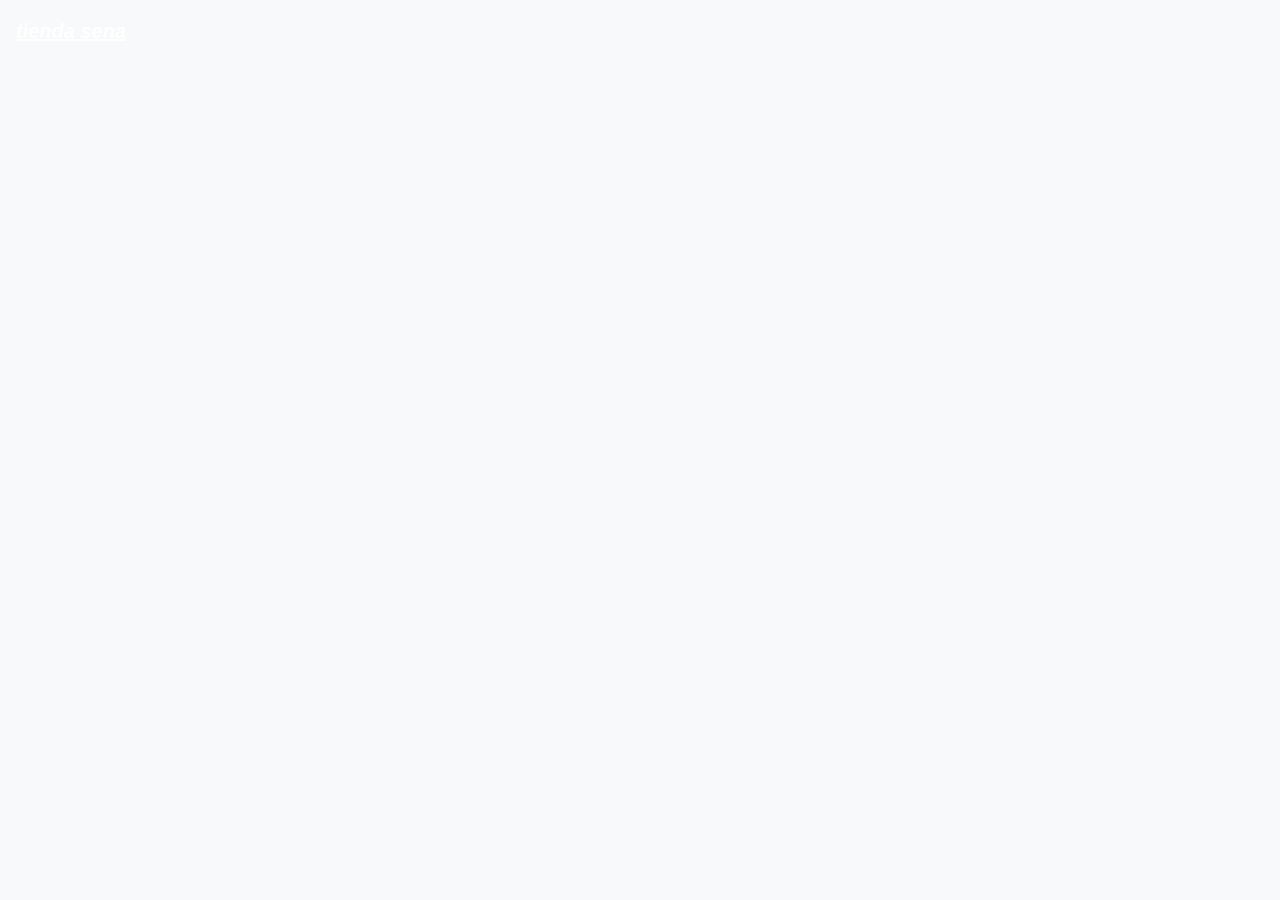
==== programa_2/dashboard.html @ e7a3fe31 "dashboard trabajo" ====
<!DOCTYPE html>
<html lang="es">
<head>
    <meta charset="UTF-8">
    <meta name="viewport" content="width=device-width, initial-scale=1.0">
    <title>iniciar sesión inventario adso</title>
    <!--css de boostrap 5.3.3 desde url predeterminada-->
    <link href="https://cdn.jsdelivr.net/npm/bootstrap@5.3.3/dist/css/bootstrap.min.css" rel="stylesheet">
    <link href="css/estilos.css" rel="stylesheet">

    <link href="https://cdn.jsdelivr.net/npm/bootstrap-icons@1.11.3/font/bootstrap-icons.min.css" rel="stylesheet">
    <link href="css/estilos.css" rel="stylesheet">
</head>
<body class="bg-body-tertiary">
    <!--menu lateral-->
    <!--offcanvas en pantallas menores al lg es un panel oculto que se deslizas -->
    <!--desde el lg se muestra normal. offcanvas-start lo hace salir por la izquieda .siderbar es muesttra la clase el id usa el boton que lo sabe-->
    <aside class="offcanvas-lg offcanvas-start sidebar"
    tabindex="-1"id="menulateral"arial-labelledby="titulomenu">
    <div class="offcanvas-header border-bottom border-secondary">
        <h5 class="offcanvas-title" id="titulomenu">
            <i class="bi bi-shop me-2">tienda sena</i>
        </h5>
        <button type="button" class="btn-close- btn-close-white"
        data-bs-dismiss="offcanvas"
        data-bs-targer="#menulateral"
        aria-label="cerrar menu"></button>
    </div>
    <div class="offcanvas-body d-flex-colum p-3">
        <a href="dashboard.html" class="d-nome d-lg-flex align-items-center md-3 text-white text-decoration-nome fs-5 fw-bold">
            <i class="bi bi-shop-  me-2 text-sena">tienda sena</i>
        </a>
    </div>
        
    </aside>
</body>
    
</body>
---- programa_2/css/estilos.css ----
/* hoja de estilos de sofware de inventarios*/



/*variablesd e marca es decir las generales*/
:root {/* es la raiz del documentolas las variables declaradas aqui sirben para toda la pagina*/

    --sena-verde:#0dff00e8;/* toda variabler inicia -- el texto esta en hexadecimal pero puede colocarlol en texto*/
    --sena-verde-oscuro:#034528;
    --sena-azul:#007bff ;
    --sidebar-ancho:250px 

} 
/*variables generales estilos que aplican todas la paginas*/ 
body {/*afecta todo el cuerpo de la pagina*/
    margin:0;/*quta la margen que el navegador coloca en el navegador  por defecto*/
    font-family: "segoe ui",roboto, arial,
    sans-serif;/*tipos de letra sino existe pasa ala siguiente*/


}
    /*textoverde sena*/
    .texto-sena{
    color:var(--sena-verde);

   }
   .btn-sena {
    --bs-btn-color:#fff;
    /*color del texto*/
    --bs-btn-bg:var(--sena-verde);
    /*color de fondo*/
    --bs-btn-border-color:var(--sena-verde);
    /*color de borde*/
    --bs-hover-color:#fff;
    /*texto del mouse arriba*/
    --bs-btn-hover-bg:var(--sena-verde-oscuro);
    /*fondo con el mouse encima*/
    --bs-btn---border-color:var(--sena-verde-oscuro);
    /*borde con el mouse encima*/
    --bs--btn--active-color:#fff;
    /*texto mientra hace clic*/
    --bs-btn-active-bg:var(--sena-verde-oscuro);
    /*fondo mientras hace clic*/
    --bs-btn-active-border-color:var(--sena-verde-oscuro);
    /*borde mientras hace clic*/
    
}
   /*la coma aplica la misma regla a varios  selectores:
   llols campos  con el foco*/
   .form-control:focus,
   /*las listas desplegadas con foco*/
   .form-select:focus,
   /*las casillas con foco */
   .form-check-input:focus{
    /*borde verde en lugar de azul de boootstrap*/
    border-color:var(--sena-verde);
    /*lado verde translucido al rededor del campo*/
    box-shadow: 0 0 0. 25rem rgba(57, 169, 0, .25);
    /*cierre de la linea*/
}
/*casilla  o interruptor marcado*/
.form-check-input:checked {
    /*relleno de verde*/
    background-color: var(--sena-verde);
    /*borde verde*/
    border-color: var(--sena-verde);
    /*cierra la regla*/
}
/*login y registro*/
/* fondo de pantalla*/
.login-fondo {
    /*alto minimo de toda la pantalla*/
    min-height: 100vh;
    /*flexboots*/
    display: flex;
    /*centrado vertical*/
    align-items: center;
    justify-content: center;
    /*relleno de celular*/
    padding: 1rem;
    /* padding no suma al alto*/
    box-sizing:  border-box;
    /*degradado azul*/
    background: linear-gradient(135deg, var(--sena-azul), var(--sena-verde));
    /*cierra la regla*/
}
/*targeta blanca*/
.login-card {
    /*ancho completo*/
    width: 100%;
    /*hasta 420px*/
    max-width: 420px;
    /*fondo blanco*/
    background-color: #ffff;
    /*esquinas redondeadas*/
    border-radius: 1rem;
    /*relleno interno*/
    padding: 2.5rem 2rem;
    /*el ancho uncluye el relleno*/
    box-sizing: border-box;
    /*sombra*/
    box-shadow: 0 1rem 3rem rgba(0,
    0, .25); 
    
    /*ciere de regla*/ 
}
/*dos clases pegadas(sin espacio) = 
elementos que tienen ambas clases
la usara el registro que tiene los 
campos*/
.login-car.ancha{
    /*tarjeta  mas ancha*/
    max-width: 680px;
    /*cierre de regla*/
}
/*encabezado de la tarjeta*/
.login-encabezado {
    /*centrado*/
    text-align:  center;
    /*espacio interior*/
    margin-bottom: 1.5rem;
    /*cierre de regla*/
}
/*titulo dentro del encabezado*/
.login-encabezado h1{
    /*azulk sena*/
    color: var(--sena-azul);
    /*margen pequño*/
    margin: .25rem 0;
/*cierre de regla*/

}
/*textos pqeuños abajo*/
.login-pie {
    text-align: center;
    /*centrados*/
    font-size: .875rem;
    /*gris*/
    color: #000000;;
    /*margen superior*/
    margin: 1.25rem 0 0;
    /*cierre de regla*/
}
/*panel menu lateral*/
/*clase <aside> del menu lateral*/
.sidedar {
    /*fondo azul sena !important
    porque las pantallas grandes bootsatrap pobe offcanvas.lg-con fondo transparente
    usando important y solomm podemos priorisarlo */
    background-color: var(--sena-azul) 
    !important;
    /*texto blanco dentro del menu*/
    color: #e80808;
    /*cierre de regla*/
}
/*enlases del menu lateral*/
.sidedar .nav-link {
    /*blanco al 75% los enlaces no activos se ven un poco apagados*/
    color: rgba(250, 2, 2, 0.75);
        /*esqunas redondeadas*/
        border-radius: .5rem;
        /*seoaracion entre enlaces*/
        margin-bottom: .25rem;
        /*cierre de regla*/

}
/*enlace con el mouse encima*/
.sidedar .nav-link:hover {
    /*texto blaco */
    color: #fff;
    /* texto blanco al 10% un resalte sutil*/
    background-color: rgba(255, 255, 255, 0.1);
    /*cierre de regla*/
}
/*enlace de la pagina actual (tiene las dos clases: nav-link y active*/
.sidedar .nav-link.active {
    /*texto blanco*/
    color: #cbb6b6;
    /*fondo verde sena el usuario save en que modulo esta*/
    background-color:  var(--sena-verde);
    /*cierre de regla*/
}

/*las reglas siguientes solo a aplican en pantallas de 992px o mas de breakpoint de bootsatrap*/
@media (min-width:992px){
    /*menu lateral de el computador*/
    .sidedar{
        /* queda fijo mouse mueve al desplazar la pagina*/
        position: fixed;
        /*pegado arriba*/
        top:0;
        /* y abajo ocupa todo el alto*/
        bottom:0;
        /*pegado ala izquierda*/
        left:0;
        /*anchotomado de la variable (250px)*/
        width:var(--sidebar-ancho);

    }
    /*cuerpo del menu computador*/
    .sidedar .offcanvas-body {
        /*ocupa todo el alto del boton cierra secion queda al fondo*/
        height: 100%;
        /*el menu muy largo aparece la varra de deslizamiento
        overflow-y:auto*/
    }
    /* contenedor de la barra superior + contenido*/
    .contenido {
        /*se corre ala derecha el ancho del menu para q no quede debajo de el */
        margin-left: var(--sidebar-ancho);
    }
    /*cierre de la funcion @media*/
}
/* trajetas de lo indicadores*/
/*tarjetas de los numeros del dashboard
(kpi indicador clave)*/
.tarjetas-kpi {
    /*sin borde general*/
    border: 0;
    /*excepto un franja verde de la izquierda*/
    border-left: 4px solid var(var(--sena-verde));
    /* anima el movimiento y la sombra en 0.2 segundos*/
    transition: transform .2s, box-shadow .2s;
}
/*trajeta con el mouse encima*/
.tarjetas-kpi:hover {
    /*sube 4px efecto de levantarse*/
    transition:  traslatey(-4px);
    /*sombra mas marcada (!important) para vganatle al shadow-sm*/
    box-shadow:  0 .5rem rgba(0, 0, 0, .12) !important;
}
/*cuadro de color que contiene el icono de la tarajeta*/
.icono-kpi {
    width: 52px;
    height: 52px;
    /*flexbox para centrar el icono*/
    display: flex;
    align-items:  center;
    justify-content:center;
    border-radius: .75rem;
    font-size: 1.5rem;
}
/*modulos de gestion*/
/*circullo de la inicia les del usuario*/
.avatar {
    width: 38px;
    height: 38px;
    border-radius: 50%;
    /*flebox en linea  para centrar las lineas*/
    display: inline-flex;
    justify-content: center;
    /*letras seminegras*/
    font-weight: 600;
    font-size: 85rem;
    /*evita que el circulo aplaste se aplaste falta de espacio*/
    flex-shrink: 0;
}
/*personalizamos la paginacion de bootsatrap con su variables*/
/*color del lol s nuneros*/
.pagination {
    --bs-pagination-color: var(--sena-azul);
    /*fondo de pagina activa*/
    --bs-pagination-active-bg: var(--sena-verde);
    /*borde de pagina activa*/
    --bs-pagination-active-border-color: var(--sena-verde);
}
/** tarjeta punteada  que evita crear una categoria nueva*/
.tarjeta-agregar {
    border: 2px dashed #0080ff;
    color: #6c757d;
    min-height: 200px;
    /*anima los campos  de color*/
    transition: border-color .2s,color .2s;
}
/* al pasar el mouse*/
.tarjeta-agregar:hover {
    border-color: var(--sena-verde);
    color: var(--sena-verde);
}
/*cuadro donde ira la foto de color*/
.minialtura {
    width: 48px;
    height: 48px;
    display: flex;
    align-items: center;
    border-radius: .5rem;
    background-color: #eef2f5;
    color: var(--sena-azul);
    font-size: 1.4rem;
    flex-shrink: 0;
}
/*lista de categorias del a clase */
.list-group{
    /*fondo item activo*/
    --bs-list-group-active-bg: var(var(--sena-verde));
    --bs-list-group-active-border-color: var(var(var(--sena-verde)))
}
---- programa_2/css/estilos.css ----
/* hoja de estilos de sofware de inventarios*/



/*variablesd e marca es decir las generales*/
:root {/* es la raiz del documentolas las variables declaradas aqui sirben para toda la pagina*/

    --sena-verde:#0dff00e8;/* toda variabler inicia -- el texto esta en hexadecimal pero puede colocarlol en texto*/
    --sena-verde-oscuro:#034528;
    --sena-azul:#007bff ;
    --sidebar-ancho:250px 

} 
/*variables generales estilos que aplican todas la paginas*/ 
body {/*afecta todo el cuerpo de la pagina*/
    margin:0;/*quta la margen que el navegador coloca en el navegador  por defecto*/
    font-family: "segoe ui",roboto, arial,
    sans-serif;/*tipos de letra sino existe pasa ala siguiente*/


}
    /*textoverde sena*/
    .texto-sena{
    color:var(--sena-verde);

   }
   .btn-sena {
    --bs-btn-color:#fff;
    /*color del texto*/
    --bs-btn-bg:var(--sena-verde);
    /*color de fondo*/
    --bs-btn-border-color:var(--sena-verde);
    /*color de borde*/
    --bs-hover-color:#fff;
    /*texto del mouse arriba*/
    --bs-btn-hover-bg:var(--sena-verde-oscuro);
    /*fondo con el mouse encima*/
    --bs-btn---border-color:var(--sena-verde-oscuro);
    /*borde con el mouse encima*/
    --bs--btn--active-color:#fff;
    /*texto mientra hace clic*/
    --bs-btn-active-bg:var(--sena-verde-oscuro);
    /*fondo mientras hace clic*/
    --bs-btn-active-border-color:var(--sena-verde-oscuro);
    /*borde mientras hace clic*/
    
}
   /*la coma aplica la misma regla a varios  selectores:
   llols campos  con el foco*/
   .form-control:focus,
   /*las listas desplegadas con foco*/
   .form-select:focus,
   /*las casillas con foco */
   .form-check-input:focus{
    /*borde verde en lugar de azul de boootstrap*/
    border-color:var(--sena-verde);
    /*lado verde translucido al rededor del campo*/
    box-shadow: 0 0 0. 25rem rgba(57, 169, 0, .25);
    /*cierre de la linea*/
}
/*casilla  o interruptor marcado*/
.form-check-input:checked {
    /*relleno de verde*/
    background-color: var(--sena-verde);
    /*borde verde*/
    border-color: var(--sena-verde);
    /*cierra la regla*/
}
/*login y registro*/
/* fondo de pantalla*/
.login-fondo {
    /*alto minimo de toda la pantalla*/
    min-height: 100vh;
    /*flexboots*/
    display: flex;
    /*centrado vertical*/
    align-items: center;
    justify-content: center;
    /*relleno de celular*/
    padding: 1rem;
    /* padding no suma al alto*/
    box-sizing:  border-box;
    /*degradado azul*/
    background: linear-gradient(135deg, var(--sena-azul), var(--sena-verde));
    /*cierra la regla*/
}
/*targeta blanca*/
.login-card {
    /*ancho completo*/
    width: 100%;
    /*hasta 420px*/
    max-width: 420px;
    /*fondo blanco*/
    background-color: #ffff;
    /*esquinas redondeadas*/
    border-radius: 1rem;
    /*relleno interno*/
    padding: 2.5rem 2rem;
    /*el ancho uncluye el relleno*/
    box-sizing: border-box;
    /*sombra*/
    box-shadow: 0 1rem 3rem rgba(0,
    0, .25); 
    
    /*ciere de regla*/ 
}
/*dos clases pegadas(sin espacio) = 
elementos que tienen ambas clases
la usara el registro que tiene los 
campos*/
.login-car.ancha{
    /*tarjeta  mas ancha*/
    max-width: 680px;
    /*cierre de regla*/
}
/*encabezado de la tarjeta*/
.login-encabezado {
    /*centrado*/
    text-align:  center;
    /*espacio interior*/
    margin-bottom: 1.5rem;
    /*cierre de regla*/
}
/*titulo dentro del encabezado*/
.login-encabezado h1{
    /*azulk sena*/
    color: var(--sena-azul);
    /*margen pequño*/
    margin: .25rem 0;
/*cierre de regla*/

}
/*textos pqeuños abajo*/
.login-pie {
    text-align: center;
    /*centrados*/
    font-size: .875rem;
    /*gris*/
    color: #000000;;
    /*margen superior*/
    margin: 1.25rem 0 0;
    /*cierre de regla*/
}
/*panel menu lateral*/
/*clase <aside> del menu lateral*/
.sidedar {
    /*fondo azul sena !important
    porque las pantallas grandes bootsatrap pobe offcanvas.lg-con fondo transparente
    usando important y solomm podemos priorisarlo */
    background-color: var(--sena-azul) 
    !important;
    /*texto blanco dentro del menu*/
    color: #e80808;
    /*cierre de regla*/
}
/*enlases del menu lateral*/
.sidedar .nav-link {
    /*blanco al 75% los enlaces no activos se ven un poco apagados*/
    color: rgba(250, 2, 2, 0.75);
        /*esqunas redondeadas*/
        border-radius: .5rem;
        /*seoaracion entre enlaces*/
        margin-bottom: .25rem;
        /*cierre de regla*/

}
/*enlace con el mouse encima*/
.sidedar .nav-link:hover {
    /*texto blaco */
    color: #fff;
    /* texto blanco al 10% un resalte sutil*/
    background-color: rgba(255, 255, 255, 0.1);
    /*cierre de regla*/
}
/*enlace de la pagina actual (tiene las dos clases: nav-link y active*/
.sidedar .nav-link.active {
    /*texto blanco*/
    color: #cbb6b6;
    /*fondo verde sena el usuario save en que modulo esta*/
    background-color:  var(--sena-verde);
    /*cierre de regla*/
}

/*las reglas siguientes solo a aplican en pantallas de 992px o mas de breakpoint de bootsatrap*/
@media (min-width:992px){
    /*menu lateral de el computador*/
    .sidedar{
        /* queda fijo mouse mueve al desplazar la pagina*/
        position: fixed;
        /*pegado arriba*/
        top:0;
        /* y abajo ocupa todo el alto*/
        bottom:0;
        /*pegado ala izquierda*/
        left:0;
        /*anchotomado de la variable (250px)*/
        width:var(--sidebar-ancho);

    }
    /*cuerpo del menu computador*/
    .sidedar .offcanvas-body {
        /*ocupa todo el alto del boton cierra secion queda al fondo*/
        height: 100%;
        /*el menu muy largo aparece la varra de deslizamiento
        overflow-y:auto*/
    }
    /* contenedor de la barra superior + contenido*/
    .contenido {
        /*se corre ala derecha el ancho del menu para q no quede debajo de el */
        margin-left: var(--sidebar-ancho);
    }
    /*cierre de la funcion @media*/
}
/* trajetas de lo indicadores*/
/*tarjetas de los numeros del dashboard
(kpi indicador clave)*/
.tarjetas-kpi {
    /*sin borde general*/
    border: 0;
    /*excepto un franja verde de la izquierda*/
    border-left: 4px solid var(var(--sena-verde));
    /* anima el movimiento y la sombra en 0.2 segundos*/
    transition: transform .2s, box-shadow .2s;
}
/*trajeta con el mouse encima*/
.tarjetas-kpi:hover {
    /*sube 4px efecto de levantarse*/
    transition:  traslatey(-4px);
    /*sombra mas marcada (!important) para vganatle al shadow-sm*/
    box-shadow:  0 .5rem rgba(0, 0, 0, .12) !important;
}
/*cuadro de color que contiene el icono de la tarajeta*/
.icono-kpi {
    width: 52px;
    height: 52px;
    /*flexbox para centrar el icono*/
    display: flex;
    align-items:  center;
    justify-content:center;
    border-radius: .75rem;
    font-size: 1.5rem;
}
/*modulos de gestion*/
/*circullo de la inicia les del usuario*/
.avatar {
    width: 38px;
    height: 38px;
    border-radius: 50%;
    /*flebox en linea  para centrar las lineas*/
    display: inline-flex;
    justify-content: center;
    /*letras seminegras*/
    font-weight: 600;
    font-size: 85rem;
    /*evita que el circulo aplaste se aplaste falta de espacio*/
    flex-shrink: 0;
}
/*personalizamos la paginacion de bootsatrap con su variables*/
/*color del lol s nuneros*/
.pagination {
    --bs-pagination-color: var(--sena-azul);
    /*fondo de pagina activa*/
    --bs-pagination-active-bg: var(--sena-verde);
    /*borde de pagina activa*/
    --bs-pagination-active-border-color: var(--sena-verde);
}
/** tarjeta punteada  que evita crear una categoria nueva*/
.tarjeta-agregar {
    border: 2px dashed #0080ff;
    color: #6c757d;
    min-height: 200px;
    /*anima los campos  de color*/
    transition: border-color .2s,color .2s;
}
/* al pasar el mouse*/
.tarjeta-agregar:hover {
    border-color: var(--sena-verde);
    color: var(--sena-verde);
}
/*cuadro donde ira la foto de color*/
.minialtura {
    width: 48px;
    height: 48px;
    display: flex;
    align-items: center;
    border-radius: .5rem;
    background-color: #eef2f5;
    color: var(--sena-azul);
    font-size: 1.4rem;
    flex-shrink: 0;
}
/*lista de categorias del a clase */
.list-group{
    /*fondo item activo*/
    --bs-list-group-active-bg: var(var(--sena-verde));
    --bs-list-group-active-border-color: var(var(var(--sena-verde)))
}
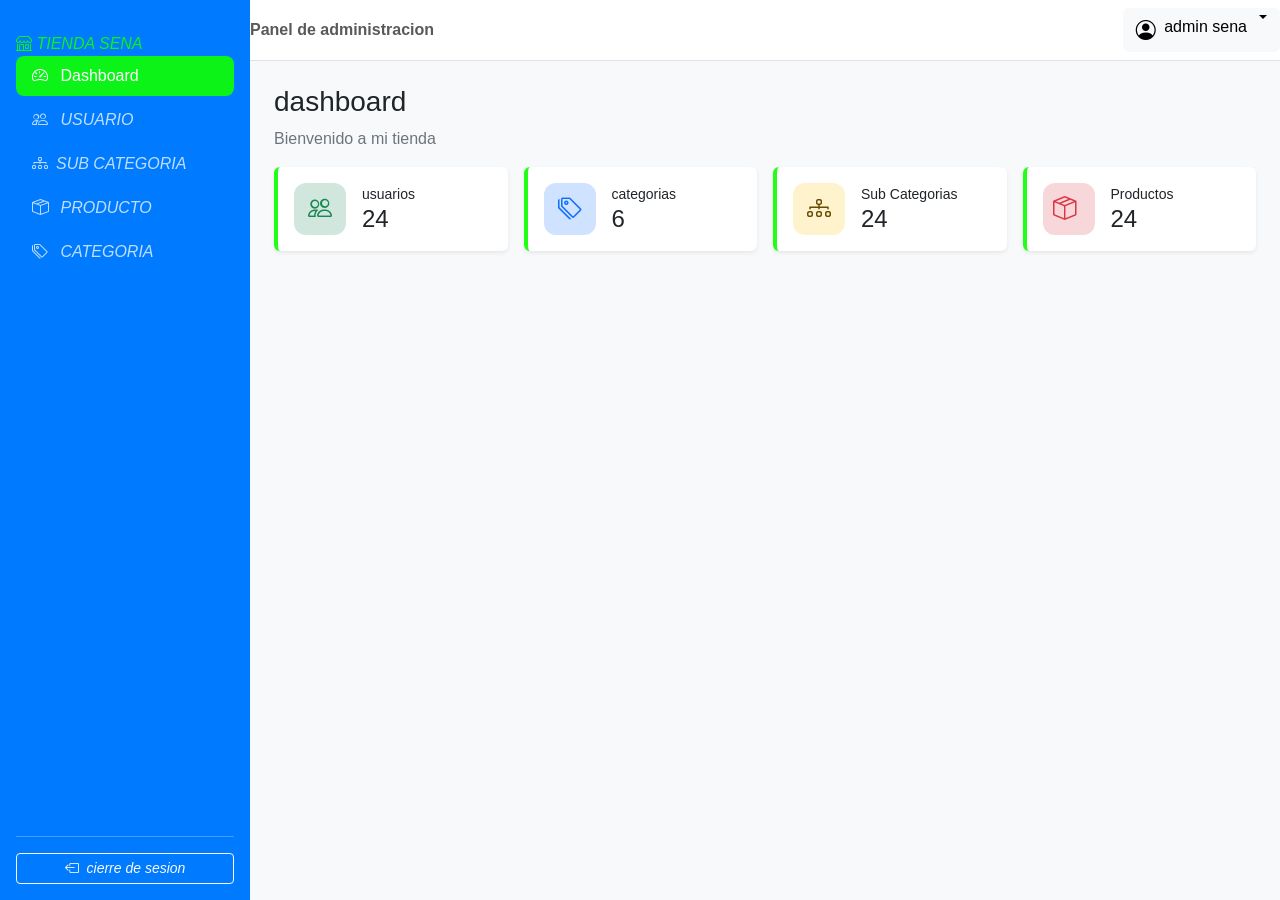
==== commit 3b417207: "TARABAJO CLASE 19/11/26" ====
--- a/programa_2/dashboard.html
+++ b/programa_2/dashboard.html
@@ -16,7 +16,7 @@
     <!--offcanvas en pantallas menores al lg es un panel oculto que se deslizas -->
     <!--desde el lg se muestra normal. offcanvas-start lo hace salir por la izquieda .siderbar es muesttra la clase el id usa el boton que lo sabe-->
     <aside class="offcanvas-lg offcanvas-start sidebar"
-    tabindex="-1"id="menulateral"arial-labelledby="titulomenu">
+    tabindex="-1"id="menulateral"aria-labelledby="titulomenu">
     <div class="offcanvas-header border-bottom border-secondary">
         <h5 class="offcanvas-title" id="titulomenu">
             <i class="bi bi-shop me-2">tienda sena</i>
@@ -24,15 +24,172 @@
         <button type="button" class="btn-close- btn-close-white"
         data-bs-dismiss="offcanvas"
         data-bs-targer="#menulateral"
-        aria-label="cerrar menu"></button>
+        aria-label="cerrar menu"></button> 
     </div>
-    <div class="offcanvas-body d-flex-colum p-3">
-        <a href="dashboard.html" class="d-nome d-lg-flex align-items-center md-3 text-white text-decoration-nome fs-5 fw-bold">
-            <i class="bi bi-shop-  me-2 text-sena">tienda sena</i>
+    <div class="offcanvas-body flex-column p-3">
+         <a href="dashboard.html" class="d-none d-lg-flex align-items-center mb-3 text-white text-decoration-none fs-5 fw-bold"></a>
+            <i class="bi bi-shop  me-2 texto-sena">  TIENDA SENA </i>
         </a>
+        <!---LISTA DE NAVEGACION EN COLUMNA-->
+        <ul class="nav nav-pills flex-column mb-auto">
+            <!--enlase al dashboard active resalta el verde y ara-cuurrent="page" abisa alos lectores de pantalla que es la pagina actual
+            en cada modul es active pasa  su propio enlase-->
+            <li class="nav-item">
+                <a href="dashboard.html" class="nav-link active" aria-current="page">
+                    <i class="bi bi-speedometer2 me-2"></i> Dashboard
+                </a>
+            </li>
+            <li class="nav-item"><a href="usuarios.html" class="nav-link">
+                <i class="bi bi-people me-2"></i> <i>USUARIO</i></a>
+            </li>
+             <li class="nav-item"><a href="subcategorias.html" class="nav-link">
+                <i class="bi bi-diagram-3 me-2"></i><i>SUB CATEGORIA</i></a>
+            </li>
+             <li class="nav-item"><a href="productos.html" class="nav-link">
+                <i class="bi bi-box-seam me-2"></i> <i>PRODUCTO</i></a>
+            </li>
+              <li class="nav-item"><a href="categorias.html" class="nav-link">
+                <i class="bi bi-tags me-2"></i> <i>CATEGORIA</i></a>
+            </li>
+
+        </ul>
+        <hr>
+        <!--EL BOTON QUE BUELVE LA LOGIN ASI SE CIERRRA LA SECION-->
+        <a href="index.html" class="btn btn-outline-light btn-sm">
+            <i class="bi bi-box-arrow-left me-1"></i>
+            <i>cierre de sesion</i>
+        </a>
+
+        
     </div>
-        
     </aside>
+    <!--ZONA DERECHA DEL DASHBOARD-->
+    <div Class="contenido">
+        <!--barra superior-->
+        <!--barra blanca con borde innterior,deja pegada arriba al hacer scroll-->
+
+        <nav class="navbar bg-white border-bottom px3 stlcky-top">
+            <button class="btn btn-outline-secondary-
+            d-lg-none" type="button"
+            data-bs-toggle="offcanvas"
+            data-bs-targer="menulateral"
+            aria-controls="menulateral"
+            aria-label="abrir menu">
+            <!--icono del menu hamburguesa-->
+             <i class=" bi bi-list"></i>
+            </button>
+             <!--texto de barra se oculta en celulares muy pequeños-->
+             <span class="navbar-text fw-semibold d.none d-sm-inline">Panel de administracion</span>
+             <!--menu desplegabke del usuario lo enpuja ala derecha-->
+             <div class="dropdown ms-auto">
+                <!--boton de abre el deplegable-->
+                <button class="btn btn-light dropdown-toggle d-flex
+                algin-items-center gap-2" type="button"
+                data-bs-toggle="dropdown" aria-expanded="false">
+                <!--icono de  ussuario-->
+                <i class="bi bi-person-circle fs-5"></i>
+                <!--nombre de ususario visible en tabled-->
+                <span class="d-none d-md-inline">admin sena</span>
+                </button>
+                <!--lista de opciones aline a ka derecha para q no  se salga de la pantalla -->
+                <ul class="dropdown-menu dropdown-menu-end-shadow">
+                    <!--encabezado clicable dentro del menu-->
+                    <li><h6 class="dropdown-header">admin@sena.edu.co</h6></li>
+                    <li><a class="dropdown-item" href="#"><i class="bi bi-person me-2">mi perfil</i></a></li>
+                    <li><hr class="dropdown-item text-danger" href="index.html"><i class=" bi bi-box-arrow-left me-2"></i>cerrar sesion</li>
+                </ul>
+
+             </div>
+            
+        </nav>
+        <!--contenido de la pagina-->
+        <main class="p-3 p-md-4">
+            <!--inicio del contenido-->
+            <!--bloque del titulo con margen inferior-->
+            <div class="md-4">
+                <!--titulo de la pagina-->
+                <h1 class="h3 md-1">dashboard</h1>
+                <!--titulo en gris-->
+                <p class="text-secondary md-0">Bienvenido a mi tienda</p>
+            </div>
+            <!--targetas diferente indicador-->
+            <div class="row row-cols-1 row-cols-sm-2 row-cols-xl-4 g-3 md-4">
+                <div class="col">
+                    <!--targeta con nuestra clave  franja verde y animacion-->
+                    <div class=" card tarjetas-kpi shadow-sm h-100">
+                        <div class=" card-body d-flex align-items-center gap-3">
+                            <!--cuadro de l iconi fondo verde  suave -->
+                            <div class="icono-kpi bg-success-subtle text-success"><i class="bi bi-people"></i></div>
+                            <div>
+                              <p class="text-secundary small mb-0">usuarios</p>
+                              <h2 class="h4 mb-0">24</h2>
+                            </div>
+                            <!--link estira este enlace sobre toda la n targeta  un clic en cualquier parate del modulo-->
+                            <a href="usuarios.html"
+                            class="stretched-link" aria-label="ir a usuarios"></a>
+
+                        </div>
+                    </div>
+                </div>
+                <!--columna 2-->
+                <div class="col">
+                    <!--targeta con nuestra clave  franja verde y animacion-->
+                    <div class=" card tarjetas-kpi shadow-sm h-100">
+                        <div class=" card-body d-flex align-items-center gap-3">
+                            <!--cuadro de l iconi fondo verde  suave -->
+                            <div class="icono-kpi bg-primary-subtle text-primary"><i class="bi bi-tags"></i></div>
+                            <div>
+                              <p class="text-secundary small mb-0">categorias</p>
+                              <h2 class="h4 mb-0">6</h2>
+                            </div>
+                            <!--link estira este enlace sobre toda la n targeta  un clic en cualquier parate del modulo-->
+                            <a href="catergorias.html"
+                            class="stretched-link" aria-label="ir categorias"></a>
+
+                        </div>
+                    </div>
+                </div>
+                <!--columa 3-->
+                <div class="col">
+                    <!--targeta con nuestra clave  franja verde y animacion-->
+                    <div class=" card tarjetas-kpi shadow-sm h-100">
+                        <div class=" card-body d-flex align-items-center gap-3">
+                            <!--cuadro de l iconi fondo verde  suave -->
+                            <div class="icono-kpi bg-warning-subtle text-warning-emphasis"><i class="bi bi-diagram-3"></i></div>
+                            <div>
+                              <p class="text-secundary small mb-0">Sub Categorias</p>
+                              <h2 class="h4 mb-0">24</h2>
+                            </div>
+                            <!--link estira este enlace sobre toda la n targeta  un clic en cualquier parate del modulo-->
+                            <a href="subcategorias.html"
+                            class="stretched-link" aria-label="ir a "></a>
+
+                        </div>
+                    </div>
+                </div>
+                <!--columna 4-->
+                <div class="col">
+                    <!--targeta con nuestra clave  franja verde y animacion-->
+                    <div class=" card tarjetas-kpi shadow-sm h-100">
+                        <div class=" card-body d-flex align-items-center gap-3">
+                            <!--cuadro de l iconi fondo verde  suave -->
+                            <div class="icono-kpi bg-danger-subtle text-danger"><i class="bi bi-box-seam me-2"></i></div>
+                            <div>
+                              <p class="text-secundary small mb-0">Productos</p>
+                              <h2 class="h4 mb-0">24</h2>
+                            </div>
+                            <!--link estira este enlace sobre toda la n targeta  un clic en cualquier parate del modulo-->
+                            <a href="productos.html"
+                            class="stretched-link" aria-label="ir a productos "></a>
+
+                        </div>
+                    </div>
+                </div>
+                
+                
+            </div>
+        </main>
+    </div>
 </body>
     
 </body>
--- a/programa_2/css/estilos.css
+++ b/programa_2/css/estilos.css
@@ -3,295 +3,229 @@
 
 
 /*variablesd e marca es decir las generales*/
-:root {/* es la raiz del documentolas las variables declaradas aqui sirben para toda la pagina*/
-
-    --sena-verde:#0dff00e8;/* toda variabler inicia -- el texto esta en hexadecimal pero puede colocarlol en texto*/
-    --sena-verde-oscuro:#034528;
-    --sena-azul:#007bff ;
-    --sidebar-ancho:250px 
-
+:root {
+    /* Es la raíz del documento. Las variables declaradas aquí sirven para toda la página */
+    --sena-verde: #0dff00e8; /* Toda variable inicia con --. El color está en hexadecimal */
+    --sena-verde-oscuro: #034528;
+    --sena-azul: #007bff;
+    --sidebar-ancho: 250px;
 } 
-/*variables generales estilos que aplican todas la paginas*/ 
-body {/*afecta todo el cuerpo de la pagina*/
-    margin:0;/*quta la margen que el navegador coloca en el navegador  por defecto*/
-    font-family: "segoe ui",roboto, arial,
-    sans-serif;/*tipos de letra sino existe pasa ala siguiente*/
-
-
-}
-    /*textoverde sena*/
-    .texto-sena{
-    color:var(--sena-verde);
-
-   }
-   .btn-sena {
-    --bs-btn-color:#fff;
-    /*color del texto*/
-    --bs-btn-bg:var(--sena-verde);
-    /*color de fondo*/
-    --bs-btn-border-color:var(--sena-verde);
-    /*color de borde*/
-    --bs-hover-color:#fff;
-    /*texto del mouse arriba*/
-    --bs-btn-hover-bg:var(--sena-verde-oscuro);
-    /*fondo con el mouse encima*/
-    --bs-btn---border-color:var(--sena-verde-oscuro);
-    /*borde con el mouse encima*/
-    --bs--btn--active-color:#fff;
-    /*texto mientra hace clic*/
-    --bs-btn-active-bg:var(--sena-verde-oscuro);
-    /*fondo mientras hace clic*/
-    --bs-btn-active-border-color:var(--sena-verde-oscuro);
-    /*borde mientras hace clic*/
-    
-}
-   /*la coma aplica la misma regla a varios  selectores:
-   llols campos  con el foco*/
-   .form-control:focus,
-   /*las listas desplegadas con foco*/
-   .form-select:focus,
-   /*las casillas con foco */
-   .form-check-input:focus{
-    /*borde verde en lugar de azul de boootstrap*/
-    border-color:var(--sena-verde);
-    /*lado verde translucido al rededor del campo*/
-    box-shadow: 0 0 0. 25rem rgba(57, 169, 0, .25);
-    /*cierre de la linea*/
-}
-/*casilla  o interruptor marcado*/
+
+/* Variables generales: estilos que aplican a todas las páginas */ 
+body {
+    /* Afecta todo el cuerpo de la página */
+    margin: 0; /* Quita el margen que el navegador coloca por defecto */
+    font-family: "Segoe UI", Roboto, Arial, sans-serif; /* Tipos de letra; si no existe, pasa a la siguiente */
+}
+
+/* Texto verde SENA */
+.texto-sena {
+    color: var(--sena-verde);
+}
+
+.btn-sena {
+    --bs-btn-color: #fff; /* Color del texto */
+    --bs-btn-bg: var(--sena-verde); /* Color de fondo */
+    --bs-btn-border-color: var(--sena-verde); /* Color de borde */
+    --bs-hover-color: #fff; /* Texto con el mouse arriba */
+    --bs-btn-hover-bg: var(--sena-verde-oscuro); /* Fondo con el mouse encima */
+    --bs-btn-border-color: var(--sena-verde-oscuro); /* Borde con el mouse encima */
+    --bs-btn-active-color: #fff; /* Texto mientras hace clic */
+    --bs-btn-active-bg: var(--sena-verde-oscuro); /* Fondo mientras hace clic */
+    --bs-btn-active-border-color: var(--sena-verde-oscuro); /* Borde mientras hace clic */
+}
+
+/* La coma aplica la misma regla a varios selectores: los campos con el foco */
+.form-control:focus,
+/* Las listas desplegables con foco */
+.form-select:focus,
+/* Las casillas con foco */
+.form-check-input:focus {
+    /* Borde verde en lugar del azul de Bootstrap */
+    border-color: var(--sena-verde);
+    /* Halo verde translúcido alrededor del campo */
+    box-shadow: 0 0 0.25rem rgba(57, 169, 0, 0.25);
+}
+
+/* Casilla o interruptor marcado */
 .form-check-input:checked {
-    /*relleno de verde*/
+    /* Relleno verde */
     background-color: var(--sena-verde);
-    /*borde verde*/
+    /* Borde verde */
     border-color: var(--sena-verde);
-    /*cierra la regla*/
-}
-/*login y registro*/
-/* fondo de pantalla*/
+}
+
+/* LOGIN Y REGISTRO */
+/* Fondo de pantalla */
 .login-fondo {
-    /*alto minimo de toda la pantalla*/
-    min-height: 100vh;
-    /*flexboots*/
-    display: flex;
-    /*centrado vertical*/
-    align-items: center;
-    justify-content: center;
-    /*relleno de celular*/
-    padding: 1rem;
-    /* padding no suma al alto*/
-    box-sizing:  border-box;
-    /*degradado azul*/
+    min-height: 100vh; /* Alto mínimo de toda la pantalla */
+    display: flex; /* Flexbox */
+    align-items: center; /* Centrado vertical */
+    justify-content: center; /* Centrado horizontal */
+    padding: 1rem; /* Relleno para móviles */
+    box-sizing: border-box; /* Padding no suma al alto total */
     background: linear-gradient(135deg, var(--sena-azul), var(--sena-verde));
-    /*cierra la regla*/
-}
-/*targeta blanca*/
+}
+
+/* Tarjeta blanca */
 .login-card {
-    /*ancho completo*/
-    width: 100%;
-    /*hasta 420px*/
-    max-width: 420px;
-    /*fondo blanco*/
-    background-color: #ffff;
-    /*esquinas redondeadas*/
-    border-radius: 1rem;
-    /*relleno interno*/
-    padding: 2.5rem 2rem;
-    /*el ancho uncluye el relleno*/
+    width: 100%; /* Ancho completo */
+    max-width: 420px; /* Máximo 420px */
+    background-color: #ffffff; /* Fondo blanco */
+    border-radius: 1rem; /* Esquinas redondeadas */
+    padding: 2.5rem 2rem; /* Relleno interno */
     box-sizing: border-box;
-    /*sombra*/
-    box-shadow: 0 1rem 3rem rgba(0,
-    0, .25); 
-    
-    /*ciere de regla*/ 
-}
-/*dos clases pegadas(sin espacio) = 
-elementos que tienen ambas clases
-la usara el registro que tiene los 
-campos*/
-.login-car.ancha{
-    /*tarjeta  mas ancha*/
-    max-width: 680px;
-    /*cierre de regla*/
-}
-/*encabezado de la tarjeta*/
+    box-shadow: 0 1rem 3rem rgba(0, 0, 0, 0.25); /* Sombra */
+}
+
+/* Dos clases pegadas (sin espacio) = elementos que tienen ambas clases */
+.login-card.ancha {
+    max-width: 680px; /* Tarjeta más ancha para registros */
+}
+
+/* Encabezado de la tarjeta */
 .login-encabezado {
-    /*centrado*/
-    text-align:  center;
-    /*espacio interior*/
+    text-align: center;
     margin-bottom: 1.5rem;
-    /*cierre de regla*/
-}
-/*titulo dentro del encabezado*/
-.login-encabezado h1{
-    /*azulk sena*/
-    color: var(--sena-azul);
-    /*margen pequño*/
-    margin: .25rem 0;
-/*cierre de regla*/
-
-}
-/*textos pqeuños abajo*/
+}
+
+/* Título dentro del encabezado */
+.login-encabezado h1 {
+    color: var(--sena-azul); /* Azul SENA */
+    margin: 0.25rem 0;
+}
+
+/* Textos pequeños abajo */
 .login-pie {
     text-align: center;
-    /*centrados*/
-    font-size: .875rem;
-    /*gris*/
-    color: #000000;;
-    /*margen superior*/
+    font-size: 0.875rem;
+    color: #6c757d; /* Gris profesional */
     margin: 1.25rem 0 0;
-    /*cierre de regla*/
-}
-/*panel menu lateral*/
-/*clase <aside> del menu lateral*/
-.sidedar {
-    /*fondo azul sena !important
-    porque las pantallas grandes bootsatrap pobe offcanvas.lg-con fondo transparente
-    usando important y solomm podemos priorisarlo */
-    background-color: var(--sena-azul) 
-    !important;
-    /*texto blanco dentro del menu*/
-    color: #e80808;
-    /*cierre de regla*/
-}
-/*enlases del menu lateral*/
-.sidedar .nav-link {
-    /*blanco al 75% los enlaces no activos se ven un poco apagados*/
-    color: rgba(250, 2, 2, 0.75);
-        /*esqunas redondeadas*/
-        border-radius: .5rem;
-        /*seoaracion entre enlaces*/
-        margin-bottom: .25rem;
-        /*cierre de regla*/
-
-}
-/*enlace con el mouse encima*/
-.sidedar .nav-link:hover {
-    /*texto blaco */
+}
+
+/* PANEL MENÚ LATERAL (Sidebar corregido) */
+.sidebar {
+    background-color: var(--sena-azul) !important;
     color: #fff;
-    /* texto blanco al 10% un resalte sutil*/
-    background-color: rgba(255, 255, 255, 0.1);
-    /*cierre de regla*/
-}
-/*enlace de la pagina actual (tiene las dos clases: nav-link y active*/
-.sidedar .nav-link.active {
-    /*texto blanco*/
-    color: #cbb6b6;
-    /*fondo verde sena el usuario save en que modulo esta*/
-    background-color:  var(--sena-verde);
-    /*cierre de regla*/
-}
-
-/*las reglas siguientes solo a aplican en pantallas de 992px o mas de breakpoint de bootsatrap*/
-@media (min-width:992px){
-    /*menu lateral de el computador*/
-    .sidedar{
-        /* queda fijo mouse mueve al desplazar la pagina*/
+}
+
+/* Enlaces del menú lateral */
+.sidebar .nav-link {
+    color: rgba(255, 255, 255, 0.75); /* Blanco al 75%, enlaces no activos se ven un poco apagados */
+    border-radius: 0.5rem;
+    margin-bottom: 0.25rem;
+}
+
+/* Enlace con el mouse encima */
+.sidebar .nav-link:hover {
+    color: #fff;
+    background-color: rgba(255, 255, 255, 0.1); /* Resalte sutil */
+}
+
+/* Enlace de la página actual (tiene clases nav-link y active) */
+.sidebar .nav-link.active {
+    color: #fff;
+    background-color: var(--sena-verde); /* Fondo verde SENA para indicar dónde está el usuario */
+}
+
+/* Las reglas siguientes solo aplican en pantallas de 992px o más (Breakpoint de Bootstrap) */
+@media (min-width: 992px) {
+    /* Menú lateral de computadora */
+    .sidebar {
         position: fixed;
-        /*pegado arriba*/
-        top:0;
-        /* y abajo ocupa todo el alto*/
-        bottom:0;
-        /*pegado ala izquierda*/
-        left:0;
-        /*anchotomado de la variable (250px)*/
-        width:var(--sidebar-ancho);
-
+        top: 0;
+        bottom: 0;
+        left: 0;
+        width: var(--sidebar-ancho);
     }
-    /*cuerpo del menu computador*/
-    .sidedar .offcanvas-body {
-        /*ocupa todo el alto del boton cierra secion queda al fondo*/
+    
+    /* Cuerpo del menú en computadora */
+    .sidebar .offcanvas-body {
         height: 100%;
-        /*el menu muy largo aparece la varra de deslizamiento
-        overflow-y:auto*/
+        overflow-y: auto; /* Barra de deslizamiento si el menú es muy largo */
     }
-    /* contenedor de la barra superior + contenido*/
+    
+    /* Contenedor principal de la página */
     .contenido {
-        /*se corre ala derecha el ancho del menu para q no quede debajo de el */
-        margin-left: var(--sidebar-ancho);
+        margin-left: var(--sidebar-ancho); /* Se corre a la derecha para que no quede debajo del menú */
     }
-    /*cierre de la funcion @media*/
-}
-/* trajetas de lo indicadores*/
-/*tarjetas de los numeros del dashboard
-(kpi indicador clave)*/
+}
+
+/* TARJETAS DE INDICADORES (KPIs) */
 .tarjetas-kpi {
-    /*sin borde general*/
     border: 0;
-    /*excepto un franja verde de la izquierda*/
-    border-left: 4px solid var(var(--sena-verde));
-    /* anima el movimiento y la sombra en 0.2 segundos*/
-    transition: transform .2s, box-shadow .2s;
-}
-/*trajeta con el mouse encima*/
+    border-left: 4px solid var(--sena-verde); /* Franja verde a la izquierda */
+    transition: transform 0.2s, box-shadow 0.2s;
+}
+
+/* Tarjeta con el mouse encima */
 .tarjetas-kpi:hover {
-    /*sube 4px efecto de levantarse*/
-    transition:  traslatey(-4px);
-    /*sombra mas marcada (!important) para vganatle al shadow-sm*/
-    box-shadow:  0 .5rem rgba(0, 0, 0, .12) !important;
-}
-/*cuadro de color que contiene el icono de la tarajeta*/
+    transform: translateY(-4px); /* Sube 4px con efecto de levantarse */
+    box-shadow: 0 .5rem 1rem rgba(0, 0, 0, 0.12) !important;
+}
+
+/* Cuadro de color que contiene el icono de la tarjeta */
 .icono-kpi {
     width: 52px;
     height: 52px;
-    /*flexbox para centrar el icono*/
     display: flex;
-    align-items:  center;
-    justify-content:center;
-    border-radius: .75rem;
+    align-items: center;
+    justify-content: center;
+    border-radius: 0.75rem;
     font-size: 1.5rem;
 }
-/*modulos de gestion*/
-/*circullo de la inicia les del usuario*/
+
+/* MÓDULOS DE GESTIÓN */
+/* Círculo de las iniciales del usuario (Avatar) */
 .avatar {
     width: 38px;
     height: 38px;
     border-radius: 50%;
-    /*flebox en linea  para centrar las lineas*/
     display: inline-flex;
     justify-content: center;
-    /*letras seminegras*/
+    align-items: center;
     font-weight: 600;
-    font-size: 85rem;
-    /*evita que el circulo aplaste se aplaste falta de espacio*/
+    font-size: 0.85rem; /* Corregido de 85rem a 0.85rem */
     flex-shrink: 0;
 }
-/*personalizamos la paginacion de bootsatrap con su variables*/
-/*color del lol s nuneros*/
+
+/* Personalizamos la paginación de Bootstrap con sus variables */
 .pagination {
     --bs-pagination-color: var(--sena-azul);
-    /*fondo de pagina activa*/
     --bs-pagination-active-bg: var(--sena-verde);
-    /*borde de pagina activa*/
     --bs-pagination-active-border-color: var(--sena-verde);
 }
-/** tarjeta punteada  que evita crear una categoria nueva*/
+
+/* Tarjeta punteada que evita crear una categoría nueva */
 .tarjeta-agregar {
     border: 2px dashed #0080ff;
     color: #6c757d;
     min-height: 200px;
-    /*anima los campos  de color*/
-    transition: border-color .2s,color .2s;
-}
-/* al pasar el mouse*/
+    transition: border-color 0.2s, color 0.2s;
+}
+
+/* Al pasar el mouse */
 .tarjeta-agregar:hover {
     border-color: var(--sena-verde);
     color: var(--sena-verde);
 }
-/*cuadro donde ira la foto de color*/
+
+/* Cuadro donde irá la foto o miniatura */
 .minialtura {
     width: 48px;
     height: 48px;
     display: flex;
     align-items: center;
-    border-radius: .5rem;
+    justify-content: center;
+    border-radius: 0.5rem;
     background-color: #eef2f5;
     color: var(--sena-azul);
     font-size: 1.4rem;
-    flex-shrink: 0;
-}
-/*lista de categorias del a clase */
-.list-group{
-    /*fondo item activo*/
-    --bs-list-group-active-bg: var(var(--sena-verde));
-    --bs-list-group-active-border-color: var(var(var(--sena-verde)))
+    flex-shrink: 0; /* Evita que se achique si el texto es muy largo */
+}
+
+/* Lista de categorías */
+.list-group {
+    --bs-list-group-active-bg: var(--sena-verde);
+    --bs-list-group-active-border-color: var(--sena-verde);
 }
--- a/programa_2/css/estilos.css
+++ b/programa_2/css/estilos.css
@@ -3,295 +3,229 @@
 
 
 /*variablesd e marca es decir las generales*/
-:root {/* es la raiz del documentolas las variables declaradas aqui sirben para toda la pagina*/
-
-    --sena-verde:#0dff00e8;/* toda variabler inicia -- el texto esta en hexadecimal pero puede colocarlol en texto*/
-    --sena-verde-oscuro:#034528;
-    --sena-azul:#007bff ;
-    --sidebar-ancho:250px 
-
+:root {
+    /* Es la raíz del documento. Las variables declaradas aquí sirven para toda la página */
+    --sena-verde: #0dff00e8; /* Toda variable inicia con --. El color está en hexadecimal */
+    --sena-verde-oscuro: #034528;
+    --sena-azul: #007bff;
+    --sidebar-ancho: 250px;
 } 
-/*variables generales estilos que aplican todas la paginas*/ 
-body {/*afecta todo el cuerpo de la pagina*/
-    margin:0;/*quta la margen que el navegador coloca en el navegador  por defecto*/
-    font-family: "segoe ui",roboto, arial,
-    sans-serif;/*tipos de letra sino existe pasa ala siguiente*/
-
-
-}
-    /*textoverde sena*/
-    .texto-sena{
-    color:var(--sena-verde);
-
-   }
-   .btn-sena {
-    --bs-btn-color:#fff;
-    /*color del texto*/
-    --bs-btn-bg:var(--sena-verde);
-    /*color de fondo*/
-    --bs-btn-border-color:var(--sena-verde);
-    /*color de borde*/
-    --bs-hover-color:#fff;
-    /*texto del mouse arriba*/
-    --bs-btn-hover-bg:var(--sena-verde-oscuro);
-    /*fondo con el mouse encima*/
-    --bs-btn---border-color:var(--sena-verde-oscuro);
-    /*borde con el mouse encima*/
-    --bs--btn--active-color:#fff;
-    /*texto mientra hace clic*/
-    --bs-btn-active-bg:var(--sena-verde-oscuro);
-    /*fondo mientras hace clic*/
-    --bs-btn-active-border-color:var(--sena-verde-oscuro);
-    /*borde mientras hace clic*/
-    
-}
-   /*la coma aplica la misma regla a varios  selectores:
-   llols campos  con el foco*/
-   .form-control:focus,
-   /*las listas desplegadas con foco*/
-   .form-select:focus,
-   /*las casillas con foco */
-   .form-check-input:focus{
-    /*borde verde en lugar de azul de boootstrap*/
-    border-color:var(--sena-verde);
-    /*lado verde translucido al rededor del campo*/
-    box-shadow: 0 0 0. 25rem rgba(57, 169, 0, .25);
-    /*cierre de la linea*/
-}
-/*casilla  o interruptor marcado*/
+
+/* Variables generales: estilos que aplican a todas las páginas */ 
+body {
+    /* Afecta todo el cuerpo de la página */
+    margin: 0; /* Quita el margen que el navegador coloca por defecto */
+    font-family: "Segoe UI", Roboto, Arial, sans-serif; /* Tipos de letra; si no existe, pasa a la siguiente */
+}
+
+/* Texto verde SENA */
+.texto-sena {
+    color: var(--sena-verde);
+}
+
+.btn-sena {
+    --bs-btn-color: #fff; /* Color del texto */
+    --bs-btn-bg: var(--sena-verde); /* Color de fondo */
+    --bs-btn-border-color: var(--sena-verde); /* Color de borde */
+    --bs-hover-color: #fff; /* Texto con el mouse arriba */
+    --bs-btn-hover-bg: var(--sena-verde-oscuro); /* Fondo con el mouse encima */
+    --bs-btn-border-color: var(--sena-verde-oscuro); /* Borde con el mouse encima */
+    --bs-btn-active-color: #fff; /* Texto mientras hace clic */
+    --bs-btn-active-bg: var(--sena-verde-oscuro); /* Fondo mientras hace clic */
+    --bs-btn-active-border-color: var(--sena-verde-oscuro); /* Borde mientras hace clic */
+}
+
+/* La coma aplica la misma regla a varios selectores: los campos con el foco */
+.form-control:focus,
+/* Las listas desplegables con foco */
+.form-select:focus,
+/* Las casillas con foco */
+.form-check-input:focus {
+    /* Borde verde en lugar del azul de Bootstrap */
+    border-color: var(--sena-verde);
+    /* Halo verde translúcido alrededor del campo */
+    box-shadow: 0 0 0.25rem rgba(57, 169, 0, 0.25);
+}
+
+/* Casilla o interruptor marcado */
 .form-check-input:checked {
-    /*relleno de verde*/
+    /* Relleno verde */
     background-color: var(--sena-verde);
-    /*borde verde*/
+    /* Borde verde */
     border-color: var(--sena-verde);
-    /*cierra la regla*/
-}
-/*login y registro*/
-/* fondo de pantalla*/
+}
+
+/* LOGIN Y REGISTRO */
+/* Fondo de pantalla */
 .login-fondo {
-    /*alto minimo de toda la pantalla*/
-    min-height: 100vh;
-    /*flexboots*/
-    display: flex;
-    /*centrado vertical*/
-    align-items: center;
-    justify-content: center;
-    /*relleno de celular*/
-    padding: 1rem;
-    /* padding no suma al alto*/
-    box-sizing:  border-box;
-    /*degradado azul*/
+    min-height: 100vh; /* Alto mínimo de toda la pantalla */
+    display: flex; /* Flexbox */
+    align-items: center; /* Centrado vertical */
+    justify-content: center; /* Centrado horizontal */
+    padding: 1rem; /* Relleno para móviles */
+    box-sizing: border-box; /* Padding no suma al alto total */
     background: linear-gradient(135deg, var(--sena-azul), var(--sena-verde));
-    /*cierra la regla*/
-}
-/*targeta blanca*/
+}
+
+/* Tarjeta blanca */
 .login-card {
-    /*ancho completo*/
-    width: 100%;
-    /*hasta 420px*/
-    max-width: 420px;
-    /*fondo blanco*/
-    background-color: #ffff;
-    /*esquinas redondeadas*/
-    border-radius: 1rem;
-    /*relleno interno*/
-    padding: 2.5rem 2rem;
-    /*el ancho uncluye el relleno*/
+    width: 100%; /* Ancho completo */
+    max-width: 420px; /* Máximo 420px */
+    background-color: #ffffff; /* Fondo blanco */
+    border-radius: 1rem; /* Esquinas redondeadas */
+    padding: 2.5rem 2rem; /* Relleno interno */
     box-sizing: border-box;
-    /*sombra*/
-    box-shadow: 0 1rem 3rem rgba(0,
-    0, .25); 
-    
-    /*ciere de regla*/ 
-}
-/*dos clases pegadas(sin espacio) = 
-elementos que tienen ambas clases
-la usara el registro que tiene los 
-campos*/
-.login-car.ancha{
-    /*tarjeta  mas ancha*/
-    max-width: 680px;
-    /*cierre de regla*/
-}
-/*encabezado de la tarjeta*/
+    box-shadow: 0 1rem 3rem rgba(0, 0, 0, 0.25); /* Sombra */
+}
+
+/* Dos clases pegadas (sin espacio) = elementos que tienen ambas clases */
+.login-card.ancha {
+    max-width: 680px; /* Tarjeta más ancha para registros */
+}
+
+/* Encabezado de la tarjeta */
 .login-encabezado {
-    /*centrado*/
-    text-align:  center;
-    /*espacio interior*/
+    text-align: center;
     margin-bottom: 1.5rem;
-    /*cierre de regla*/
-}
-/*titulo dentro del encabezado*/
-.login-encabezado h1{
-    /*azulk sena*/
-    color: var(--sena-azul);
-    /*margen pequño*/
-    margin: .25rem 0;
-/*cierre de regla*/
-
-}
-/*textos pqeuños abajo*/
+}
+
+/* Título dentro del encabezado */
+.login-encabezado h1 {
+    color: var(--sena-azul); /* Azul SENA */
+    margin: 0.25rem 0;
+}
+
+/* Textos pequeños abajo */
 .login-pie {
     text-align: center;
-    /*centrados*/
-    font-size: .875rem;
-    /*gris*/
-    color: #000000;;
-    /*margen superior*/
+    font-size: 0.875rem;
+    color: #6c757d; /* Gris profesional */
     margin: 1.25rem 0 0;
-    /*cierre de regla*/
-}
-/*panel menu lateral*/
-/*clase <aside> del menu lateral*/
-.sidedar {
-    /*fondo azul sena !important
-    porque las pantallas grandes bootsatrap pobe offcanvas.lg-con fondo transparente
-    usando important y solomm podemos priorisarlo */
-    background-color: var(--sena-azul) 
-    !important;
-    /*texto blanco dentro del menu*/
-    color: #e80808;
-    /*cierre de regla*/
-}
-/*enlases del menu lateral*/
-.sidedar .nav-link {
-    /*blanco al 75% los enlaces no activos se ven un poco apagados*/
-    color: rgba(250, 2, 2, 0.75);
-        /*esqunas redondeadas*/
-        border-radius: .5rem;
-        /*seoaracion entre enlaces*/
-        margin-bottom: .25rem;
-        /*cierre de regla*/
-
-}
-/*enlace con el mouse encima*/
-.sidedar .nav-link:hover {
-    /*texto blaco */
+}
+
+/* PANEL MENÚ LATERAL (Sidebar corregido) */
+.sidebar {
+    background-color: var(--sena-azul) !important;
     color: #fff;
-    /* texto blanco al 10% un resalte sutil*/
-    background-color: rgba(255, 255, 255, 0.1);
-    /*cierre de regla*/
-}
-/*enlace de la pagina actual (tiene las dos clases: nav-link y active*/
-.sidedar .nav-link.active {
-    /*texto blanco*/
-    color: #cbb6b6;
-    /*fondo verde sena el usuario save en que modulo esta*/
-    background-color:  var(--sena-verde);
-    /*cierre de regla*/
-}
-
-/*las reglas siguientes solo a aplican en pantallas de 992px o mas de breakpoint de bootsatrap*/
-@media (min-width:992px){
-    /*menu lateral de el computador*/
-    .sidedar{
-        /* queda fijo mouse mueve al desplazar la pagina*/
+}
+
+/* Enlaces del menú lateral */
+.sidebar .nav-link {
+    color: rgba(255, 255, 255, 0.75); /* Blanco al 75%, enlaces no activos se ven un poco apagados */
+    border-radius: 0.5rem;
+    margin-bottom: 0.25rem;
+}
+
+/* Enlace con el mouse encima */
+.sidebar .nav-link:hover {
+    color: #fff;
+    background-color: rgba(255, 255, 255, 0.1); /* Resalte sutil */
+}
+
+/* Enlace de la página actual (tiene clases nav-link y active) */
+.sidebar .nav-link.active {
+    color: #fff;
+    background-color: var(--sena-verde); /* Fondo verde SENA para indicar dónde está el usuario */
+}
+
+/* Las reglas siguientes solo aplican en pantallas de 992px o más (Breakpoint de Bootstrap) */
+@media (min-width: 992px) {
+    /* Menú lateral de computadora */
+    .sidebar {
         position: fixed;
-        /*pegado arriba*/
-        top:0;
-        /* y abajo ocupa todo el alto*/
-        bottom:0;
-        /*pegado ala izquierda*/
-        left:0;
-        /*anchotomado de la variable (250px)*/
-        width:var(--sidebar-ancho);
-
+        top: 0;
+        bottom: 0;
+        left: 0;
+        width: var(--sidebar-ancho);
     }
-    /*cuerpo del menu computador*/
-    .sidedar .offcanvas-body {
-        /*ocupa todo el alto del boton cierra secion queda al fondo*/
+    
+    /* Cuerpo del menú en computadora */
+    .sidebar .offcanvas-body {
         height: 100%;
-        /*el menu muy largo aparece la varra de deslizamiento
-        overflow-y:auto*/
+        overflow-y: auto; /* Barra de deslizamiento si el menú es muy largo */
     }
-    /* contenedor de la barra superior + contenido*/
+    
+    /* Contenedor principal de la página */
     .contenido {
-        /*se corre ala derecha el ancho del menu para q no quede debajo de el */
-        margin-left: var(--sidebar-ancho);
+        margin-left: var(--sidebar-ancho); /* Se corre a la derecha para que no quede debajo del menú */
     }
-    /*cierre de la funcion @media*/
-}
-/* trajetas de lo indicadores*/
-/*tarjetas de los numeros del dashboard
-(kpi indicador clave)*/
+}
+
+/* TARJETAS DE INDICADORES (KPIs) */
 .tarjetas-kpi {
-    /*sin borde general*/
     border: 0;
-    /*excepto un franja verde de la izquierda*/
-    border-left: 4px solid var(var(--sena-verde));
-    /* anima el movimiento y la sombra en 0.2 segundos*/
-    transition: transform .2s, box-shadow .2s;
-}
-/*trajeta con el mouse encima*/
+    border-left: 4px solid var(--sena-verde); /* Franja verde a la izquierda */
+    transition: transform 0.2s, box-shadow 0.2s;
+}
+
+/* Tarjeta con el mouse encima */
 .tarjetas-kpi:hover {
-    /*sube 4px efecto de levantarse*/
-    transition:  traslatey(-4px);
-    /*sombra mas marcada (!important) para vganatle al shadow-sm*/
-    box-shadow:  0 .5rem rgba(0, 0, 0, .12) !important;
-}
-/*cuadro de color que contiene el icono de la tarajeta*/
+    transform: translateY(-4px); /* Sube 4px con efecto de levantarse */
+    box-shadow: 0 .5rem 1rem rgba(0, 0, 0, 0.12) !important;
+}
+
+/* Cuadro de color que contiene el icono de la tarjeta */
 .icono-kpi {
     width: 52px;
     height: 52px;
-    /*flexbox para centrar el icono*/
     display: flex;
-    align-items:  center;
-    justify-content:center;
-    border-radius: .75rem;
+    align-items: center;
+    justify-content: center;
+    border-radius: 0.75rem;
     font-size: 1.5rem;
 }
-/*modulos de gestion*/
-/*circullo de la inicia les del usuario*/
+
+/* MÓDULOS DE GESTIÓN */
+/* Círculo de las iniciales del usuario (Avatar) */
 .avatar {
     width: 38px;
     height: 38px;
     border-radius: 50%;
-    /*flebox en linea  para centrar las lineas*/
     display: inline-flex;
     justify-content: center;
-    /*letras seminegras*/
+    align-items: center;
     font-weight: 600;
-    font-size: 85rem;
-    /*evita que el circulo aplaste se aplaste falta de espacio*/
+    font-size: 0.85rem; /* Corregido de 85rem a 0.85rem */
     flex-shrink: 0;
 }
-/*personalizamos la paginacion de bootsatrap con su variables*/
-/*color del lol s nuneros*/
+
+/* Personalizamos la paginación de Bootstrap con sus variables */
 .pagination {
     --bs-pagination-color: var(--sena-azul);
-    /*fondo de pagina activa*/
     --bs-pagination-active-bg: var(--sena-verde);
-    /*borde de pagina activa*/
     --bs-pagination-active-border-color: var(--sena-verde);
 }
-/** tarjeta punteada  que evita crear una categoria nueva*/
+
+/* Tarjeta punteada que evita crear una categoría nueva */
 .tarjeta-agregar {
     border: 2px dashed #0080ff;
     color: #6c757d;
     min-height: 200px;
-    /*anima los campos  de color*/
-    transition: border-color .2s,color .2s;
-}
-/* al pasar el mouse*/
+    transition: border-color 0.2s, color 0.2s;
+}
+
+/* Al pasar el mouse */
 .tarjeta-agregar:hover {
     border-color: var(--sena-verde);
     color: var(--sena-verde);
 }
-/*cuadro donde ira la foto de color*/
+
+/* Cuadro donde irá la foto o miniatura */
 .minialtura {
     width: 48px;
     height: 48px;
     display: flex;
     align-items: center;
-    border-radius: .5rem;
+    justify-content: center;
+    border-radius: 0.5rem;
     background-color: #eef2f5;
     color: var(--sena-azul);
     font-size: 1.4rem;
-    flex-shrink: 0;
-}
-/*lista de categorias del a clase */
-.list-group{
-    /*fondo item activo*/
-    --bs-list-group-active-bg: var(var(--sena-verde));
-    --bs-list-group-active-border-color: var(var(var(--sena-verde)))
+    flex-shrink: 0; /* Evita que se achique si el texto es muy largo */
+}
+
+/* Lista de categorías */
+.list-group {
+    --bs-list-group-active-bg: var(--sena-verde);
+    --bs-list-group-active-border-color: var(--sena-verde);
 }
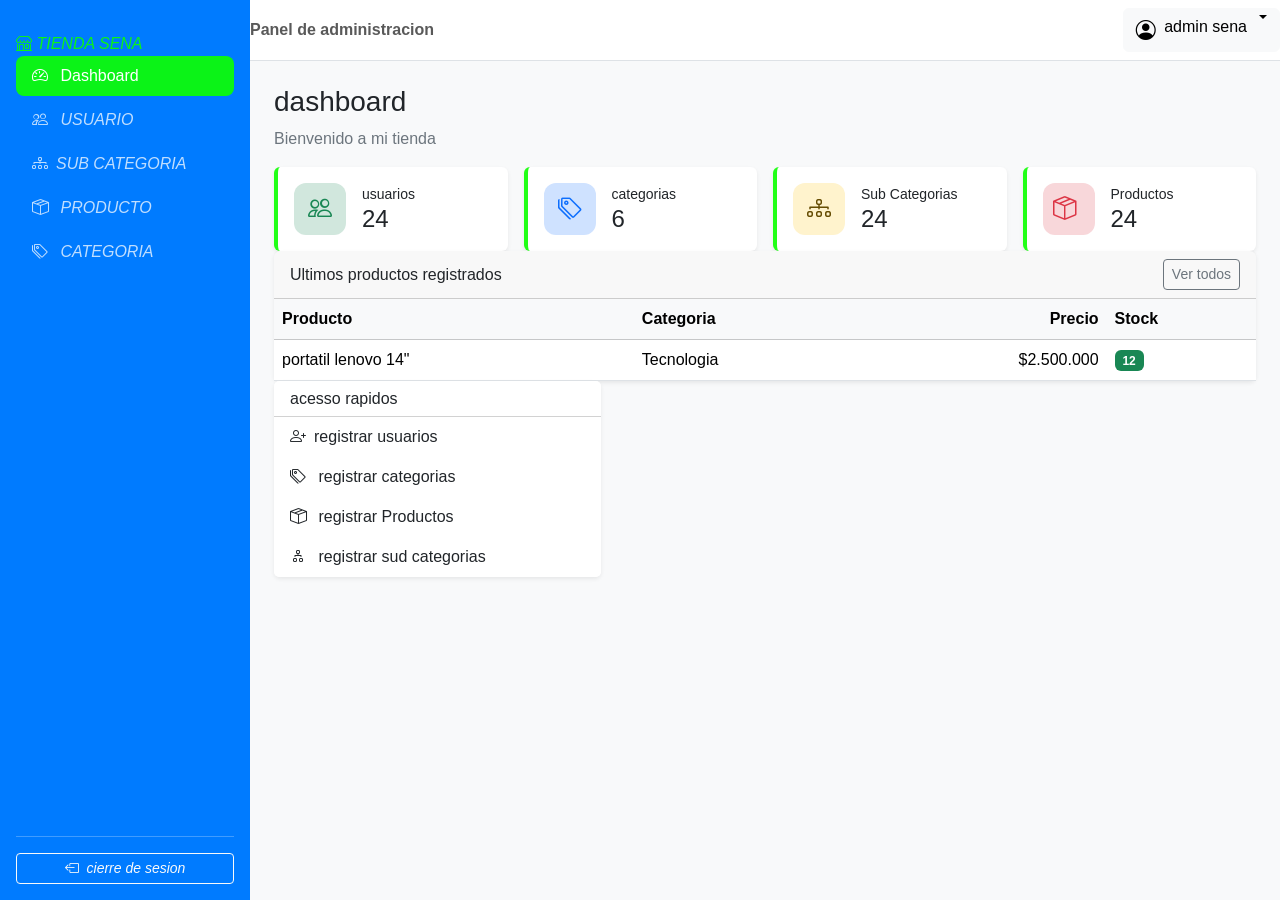
==== commit 6d266ccf: "Update dashboard.html" ====
--- a/programa_2/dashboard.html
+++ b/programa_2/dashboard.html
@@ -185,11 +185,64 @@
                         </div>
                     </div>
                 </div>
-                
-                
-            </div>
+            </div>
+                <div class="card border-0 shadow-sm h-100">
+                <!--encabezado de la tarjeta con titulo y enlace a los lados-->
+                <div class="card-header bg-while d-flex justify-content-between align-items-center">
+                    <!--Titulo pequeño-->
+                    <h2 class="h6 mb-0">Ultimos productos registrados</h2>
+                    <!--boton que lleva al modulo productos-->
+                    <a href="productos.html" class="btn btn-sm btn-outline-secondary">Ver todos</a>
+
+                </div>
+                <!--permite desplazar la tabla en el celular-->
+                <div class="tablet-responsive">
+                    <table class="table table-hover align-middle mb-0">
+                        <thead class="table-light">
+                            <tr><th>Producto</th><th>Categoria</th><th class="text-end">Precio</th><th>Stock</th></tr>
+                        </thead>
+                        <!--cuerpo de la tabla-->
+                        <tbody>
+                            <tr><td>portatil lenovo 14"</td><td>Tecnologia</td>
+                            <td class="text-end">$2.500.000</td><td><span class="badge text-bg-success">12</span></td></tr>
+                        </tbody>
+                    </table>
+                </div>
+
+            </div>
+            <div class="col-lg-4">
+                <!--targeta-->
+                <div class=" card border-0 shadow-sm h-100">
+                    <div class=" card-header bg-white"><h2 class="h6
+                    mb-0">acesso rapidos</h2></div>
+                    <div class="list-group list-group-flush">
+                        <a href="usuarios.html"
+                        class="list-group-item"
+                        list-group-item-action><i class="bi bi-person-plus me-2 text-sena"></i>registrar usuarios</a>
+                    </div>
+                    <div class="list-group list-group-flush">
+                        <a href="catergorias.html"
+                        class="list-group-item"
+                        list-group-item-action><i class="bi bi-tags me-2 text-sena"></i> registrar categorias</a>
+                    </div>
+                    <div class="list-group list-group-flush">
+                        <a href="productos.html"
+                        class="list-group-item"
+                        list-group-item-action><i class="bi bi-box-seam me-2 text-sena"></i> registrar Productos</a>
+                    </div>
+                    <div class="list-group list-group-flush">
+                        <a href="subcategorias.html"
+                        class="list-group-item"
+                        list-group-item-action><i class="bi bi-diagram-2 me-2 text-sena"></i> registrar  sud categorias</a>
+                    </div>
+
+                </div>
+            </div>
+            
         </main>
     </div>
+    <!--javascript con boostrap necesario para el menu deplegable-->
+    <script src="http://cnd/jsdelivr.net/npm/bootstrap@5.3.3/dist/js/boosttrap.bundle.min.js"></script>
 </body>
     
 </body>
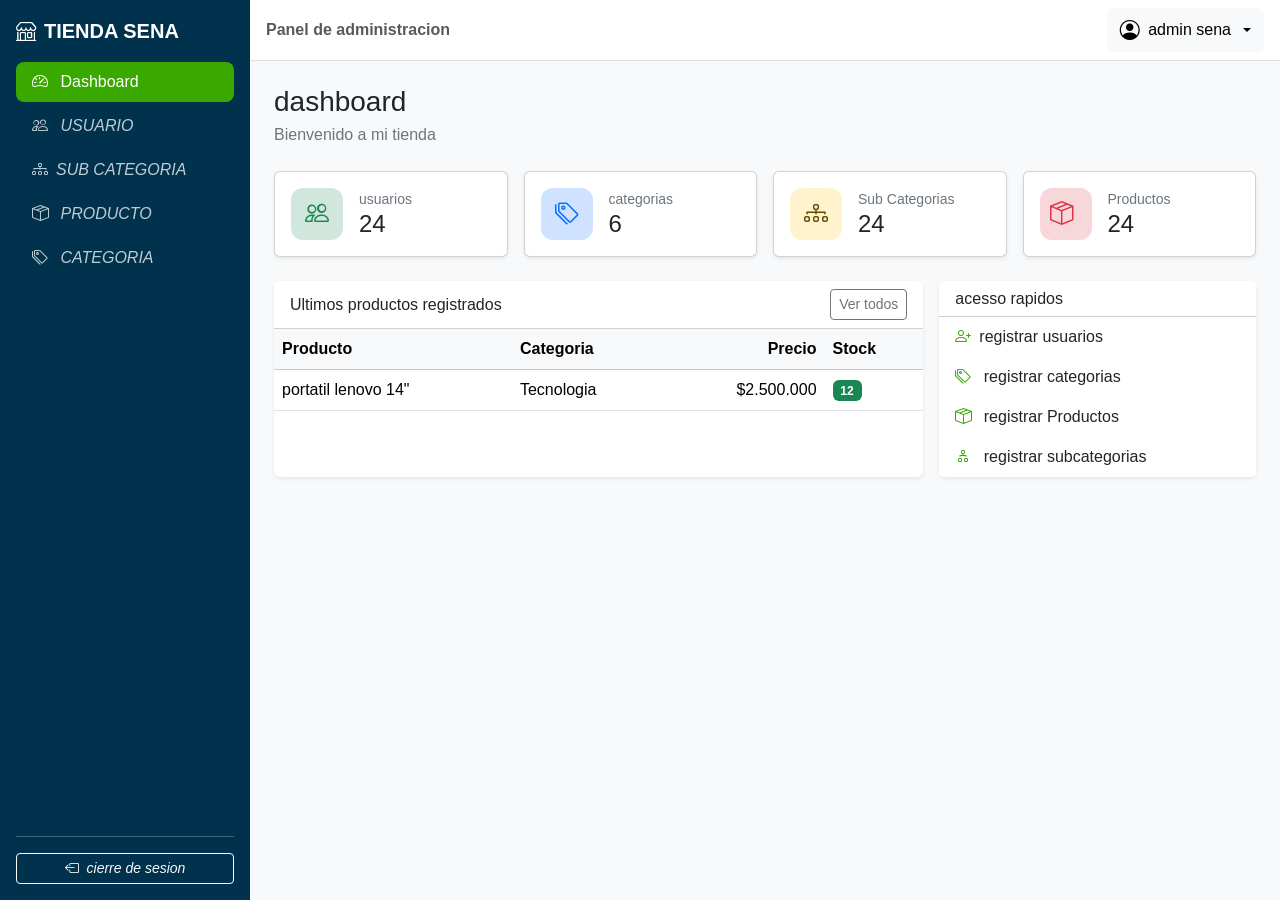
==== commit 33af1920: "cambios finales n" ====
--- a/programa_2/dashboard.html
+++ b/programa_2/dashboard.html
@@ -9,7 +9,6 @@
     <link href="css/estilos.css" rel="stylesheet">
 
     <link href="https://cdn.jsdelivr.net/npm/bootstrap-icons@1.11.3/font/bootstrap-icons.min.css" rel="stylesheet">
-    <link href="css/estilos.css" rel="stylesheet">
 </head>
 <body class="bg-body-tertiary">
     <!--menu lateral-->
@@ -19,16 +18,16 @@
     tabindex="-1"id="menulateral"aria-labelledby="titulomenu">
     <div class="offcanvas-header border-bottom border-secondary">
         <h5 class="offcanvas-title" id="titulomenu">
-            <i class="bi bi-shop me-2">tienda sena</i>
+            <i class="bi bi-shop me-2"></i>tienda sena
         </h5>
-        <button type="button" class="btn-close- btn-close-white"
+        <button type="button" class="btn-close btn-close-white"
         data-bs-dismiss="offcanvas"
-        data-bs-targer="#menulateral"
+        data-bs-target="#menulateral"
         aria-label="cerrar menu"></button> 
     </div>
     <div class="offcanvas-body flex-column p-3">
-         <a href="dashboard.html" class="d-none d-lg-flex align-items-center mb-3 text-white text-decoration-none fs-5 fw-bold"></a>
-            <i class="bi bi-shop  me-2 texto-sena">  TIENDA SENA </i>
+        <a href="dashboard.html" class="d-none d-lg-flex align-items-center mb-3 text-white text-decoration-none fs-5 fw-bold">
+            <i class="bi bi-shop me-2 texto-sena"></i> TIENDA SENA
         </a>
         <!---LISTA DE NAVEGACION EN COLUMNA-->
         <ul class="nav nav-pills flex-column mb-auto">
@@ -64,27 +63,26 @@
     </div>
     </aside>
     <!--ZONA DERECHA DEL DASHBOARD-->
-    <div Class="contenido">
+    <div class="contenido">
         <!--barra superior-->
         <!--barra blanca con borde innterior,deja pegada arriba al hacer scroll-->
 
-        <nav class="navbar bg-white border-bottom px3 stlcky-top">
-            <button class="btn btn-outline-secondary-
-            d-lg-none" type="button"
+        <nav class="navbar bg-white border-bottom px-3 sticky-top">
+            <button class="btn btn-outline-secondary d-lg-none" type="button"
             data-bs-toggle="offcanvas"
-            data-bs-targer="menulateral"
+            data-bs-target="#menulateral"
             aria-controls="menulateral"
             aria-label="abrir menu">
             <!--icono del menu hamburguesa-->
              <i class=" bi bi-list"></i>
             </button>
              <!--texto de barra se oculta en celulares muy pequeños-->
-             <span class="navbar-text fw-semibold d.none d-sm-inline">Panel de administracion</span>
+             <span class="navbar-text fw-semibold d-none d-sm-inline">Panel de administracion</span>
              <!--menu desplegabke del usuario lo enpuja ala derecha-->
              <div class="dropdown ms-auto">
                 <!--boton de abre el deplegable-->
                 <button class="btn btn-light dropdown-toggle d-flex
-                algin-items-center gap-2" type="button"
+                align-items-center gap-2" type="button"
                 data-bs-toggle="dropdown" aria-expanded="false">
                 <!--icono de  ussuario-->
                 <i class="bi bi-person-circle fs-5"></i>
@@ -92,11 +90,11 @@
                 <span class="d-none d-md-inline">admin sena</span>
                 </button>
                 <!--lista de opciones aline a ka derecha para q no  se salga de la pantalla -->
-                <ul class="dropdown-menu dropdown-menu-end-shadow">
+                <ul class="dropdown-menu dropdown-menu-end shadow">
                     <!--encabezado clicable dentro del menu-->
                     <li><h6 class="dropdown-header">admin@sena.edu.co</h6></li>
                     <li><a class="dropdown-item" href="#"><i class="bi bi-person me-2">mi perfil</i></a></li>
-                    <li><hr class="dropdown-item text-danger" href="index.html"><i class=" bi bi-box-arrow-left me-2"></i>cerrar sesion</li>
+                    <li><a class="dropdown-item text-danger" href="index.html"><i class="bi bi-box-arrow-left me-2"></i>cerrar sesion</a></li>
                 </ul>
 
              </div>
@@ -106,14 +104,14 @@
         <main class="p-3 p-md-4">
             <!--inicio del contenido-->
             <!--bloque del titulo con margen inferior-->
-            <div class="md-4">
+            <div class="mb-4">
                 <!--titulo de la pagina-->
-                <h1 class="h3 md-1">dashboard</h1>
+                <h1 class="h3 mb-1">dashboard</h1>
                 <!--titulo en gris-->
-                <p class="text-secondary md-0">Bienvenido a mi tienda</p>
+                <p class="text-secondary mb-0">Bienvenido a mi tienda</p>
             </div>
             <!--targetas diferente indicador-->
-            <div class="row row-cols-1 row-cols-sm-2 row-cols-xl-4 g-3 md-4">
+            <div class="row row-cols-1 row-cols-sm-2 row-cols-xl-4 g-3 mb-4">
                 <div class="col">
                     <!--targeta con nuestra clave  franja verde y animacion-->
                     <div class=" card tarjetas-kpi shadow-sm h-100">
@@ -121,7 +119,7 @@
                             <!--cuadro de l iconi fondo verde  suave -->
                             <div class="icono-kpi bg-success-subtle text-success"><i class="bi bi-people"></i></div>
                             <div>
-                              <p class="text-secundary small mb-0">usuarios</p>
+                              <p class="text-secondary small mb-0">usuarios</p>
                               <h2 class="h4 mb-0">24</h2>
                             </div>
                             <!--link estira este enlace sobre toda la n targeta  un clic en cualquier parate del modulo-->
@@ -139,11 +137,11 @@
                             <!--cuadro de l iconi fondo verde  suave -->
                             <div class="icono-kpi bg-primary-subtle text-primary"><i class="bi bi-tags"></i></div>
                             <div>
-                              <p class="text-secundary small mb-0">categorias</p>
+                              <p class="text-secondary small mb-0">categorias</p>
                               <h2 class="h4 mb-0">6</h2>
                             </div>
                             <!--link estira este enlace sobre toda la n targeta  un clic en cualquier parate del modulo-->
-                            <a href="catergorias.html"
+                            <a href="categorias.html"
                             class="stretched-link" aria-label="ir categorias"></a>
 
                         </div>
@@ -157,7 +155,7 @@
                             <!--cuadro de l iconi fondo verde  suave -->
                             <div class="icono-kpi bg-warning-subtle text-warning-emphasis"><i class="bi bi-diagram-3"></i></div>
                             <div>
-                              <p class="text-secundary small mb-0">Sub Categorias</p>
+                              <p class="text-secondary small mb-0">Sub Categorias</p>
                               <h2 class="h4 mb-0">24</h2>
                             </div>
                             <!--link estira este enlace sobre toda la n targeta  un clic en cualquier parate del modulo-->
@@ -175,7 +173,7 @@
                             <!--cuadro de l iconi fondo verde  suave -->
                             <div class="icono-kpi bg-danger-subtle text-danger"><i class="bi bi-box-seam me-2"></i></div>
                             <div>
-                              <p class="text-secundary small mb-0">Productos</p>
+                              <p class="text-secondary small mb-0">Productos</p>
                               <h2 class="h4 mb-0">24</h2>
                             </div>
                             <!--link estira este enlace sobre toda la n targeta  un clic en cualquier parate del modulo-->
@@ -186,9 +184,11 @@
                     </div>
                 </div>
             </div>
+            <div class="row g-3">
+                <div class="col-lg-8">
                 <div class="card border-0 shadow-sm h-100">
                 <!--encabezado de la tarjeta con titulo y enlace a los lados-->
-                <div class="card-header bg-while d-flex justify-content-between align-items-center">
+                <div class="card-header bg-white d-flex justify-content-between align-items-center">
                     <!--Titulo pequeño-->
                     <h2 class="h6 mb-0">Ultimos productos registrados</h2>
                     <!--boton que lleva al modulo productos-->
@@ -196,7 +196,7 @@
 
                 </div>
                 <!--permite desplazar la tabla en el celular-->
-                <div class="tablet-responsive">
+                <div class="table-responsive">
                     <table class="table table-hover align-middle mb-0">
                         <thead class="table-light">
                             <tr><th>Producto</th><th>Categoria</th><th class="text-end">Precio</th><th>Stock</th></tr>
@@ -209,7 +209,8 @@
                     </table>
                 </div>
 
-            </div>
+                </div>
+                </div>
             <div class="col-lg-4">
                 <!--targeta-->
                 <div class=" card border-0 shadow-sm h-100">
@@ -217,32 +218,27 @@
                     mb-0">acesso rapidos</h2></div>
                     <div class="list-group list-group-flush">
                         <a href="usuarios.html"
-                        class="list-group-item"
-                        list-group-item-action><i class="bi bi-person-plus me-2 text-sena"></i>registrar usuarios</a>
-                    </div>
-                    <div class="list-group list-group-flush">
-                        <a href="catergorias.html"
-                        class="list-group-item"
-                        list-group-item-action><i class="bi bi-tags me-2 text-sena"></i> registrar categorias</a>
+                        class="list-group-item list-group-item-action"><i class="bi bi-person-plus me-2 text-sena"></i>registrar usuarios</a>
+                    </div>
+                    <div class="list-group list-group-flush">
+                        <a href="categorias.html"
+                        class="list-group-item list-group-item-action"><i class="bi bi-tags me-2 text-sena"></i> registrar categorias</a>
                     </div>
                     <div class="list-group list-group-flush">
                         <a href="productos.html"
-                        class="list-group-item"
-                        list-group-item-action><i class="bi bi-box-seam me-2 text-sena"></i> registrar Productos</a>
+                        class="list-group-item list-group-item-action"><i class="bi bi-box-seam me-2 text-sena"></i> registrar Productos</a>
                     </div>
                     <div class="list-group list-group-flush">
                         <a href="subcategorias.html"
-                        class="list-group-item"
-                        list-group-item-action><i class="bi bi-diagram-2 me-2 text-sena"></i> registrar  sud categorias</a>
-                    </div>
-
-                </div>
-            </div>
-            
+                        class="list-group-item list-group-item-action"><i class="bi bi-diagram-2 me-2 text-sena"></i> registrar subcategorias</a>
+                    </div>
+
+                </div>
+            </div>
+            </div>
+
         </main>
     </div>
     <!--javascript con boostrap necesario para el menu deplegable-->
-    <script src="http://cnd/jsdelivr.net/npm/bootstrap@5.3.3/dist/js/boosttrap.bundle.min.js"></script>
-</body>
-    
+    <script src="https://cdn.jsdelivr.net/npm/bootstrap@5.3.3/dist/js/bootstrap.bundle.min.js"></script>
 </body>
--- a/programa_2/css/estilos.css
+++ b/programa_2/css/estilos.css
@@ -1,231 +1,364 @@
-/* hoja de estilos de sofware de inventarios*/
-
-
-
-/*variablesd e marca es decir las generales*/
+/* =============================================
+   TiendaSENA - Hoja de estilos del prototipo
+   ============================================= */
+
+/* ---------- 1. Variables de marca ---------- */
+/* Las variables de :root sirven en todo el documento. */
 :root {
-    /* Es la raíz del documento. Las variables declaradas aquí sirven para toda la página */
-    --sena-verde: #0dff00e8; /* Toda variable inicia con --. El color está en hexadecimal */
-    --sena-verde-oscuro: #034528;
-    --sena-azul: #007bff;
+    /* Verde institucional del SENA. */
+    --sena-verde: #39a900;
+    /* Verde oscuro para estados hover y active. */
+    --sena-verde-oscuro: #2e8700;
+    /* Azul oscuro institucional. */
+    --sena-azul: #00324d;
+    /* Ancho del menú lateral (clase 4). */
     --sidebar-ancho: 250px;
-} 
-
-/* Variables generales: estilos que aplican a todas las páginas */ 
+/* Cierra el bloque de variables. */
+}
+
+/* ---------- 2. Generales y personalización de Bootstrap ---------- */
+/* Todo el documento. */
 body {
-    /* Afecta todo el cuerpo de la página */
-    margin: 0; /* Quita el margen que el navegador coloca por defecto */
-    font-family: "Segoe UI", Roboto, Arial, sans-serif; /* Tipos de letra; si no existe, pasa a la siguiente */
-}
-
-/* Texto verde SENA */
-.texto-sena {
+    /* Sin margen exterior. */
+    margin: 0;
+    /* Tipografía del proyecto (reemplaza la de Bootstrap porque nuestro archivo se carga después). */
+    font-family: "Segoe UI", Roboto, Arial, sans-serif;
+/* Cierra la regla. */
+}
+
+/* Texto verde SENA. */
+.text-sena {
+    /* Usa la variable de marca. */
     color: var(--sena-verde);
-}
-
+/* Cierra la regla. */
+}
+
+/* Botón con los colores del SENA usando las variables de Bootstrap */
+/* se usa junto a btn: class="btn btn-sena". */
 .btn-sena {
-    --bs-btn-color: #fff; /* Color del texto */
-    --bs-btn-bg: var(--sena-verde); /* Color de fondo */
-    --bs-btn-border-color: var(--sena-verde); /* Color de borde */
-    --bs-hover-color: #fff; /* Texto con el mouse arriba */
-    --bs-btn-hover-bg: var(--sena-verde-oscuro); /* Fondo con el mouse encima */
-    --bs-btn-border-color: var(--sena-verde-oscuro); /* Borde con el mouse encima */
-    --bs-btn-active-color: #fff; /* Texto mientras hace clic */
-    --bs-btn-active-bg: var(--sena-verde-oscuro); /* Fondo mientras hace clic */
-    --bs-btn-active-border-color: var(--sena-verde-oscuro); /* Borde mientras hace clic */
-}
-
-/* La coma aplica la misma regla a varios selectores: los campos con el foco */
+    /* color del texto. */
+    --bs-btn-color: #fff;
+    /* color de fondo. */
+    --bs-btn-bg: var(--sena-verde);
+    /* color del borde. */
+    --bs-btn-border-color: var(--sena-verde);
+    /* texto con el mouse encima. */
+    --bs-btn-hover-color: #fff;
+    /* fondo con el mouse encima. */
+    --bs-btn-hover-bg: var(--sena-verde-oscuro);
+    /* borde con el mouse encima. */
+    --bs-btn-hover-border-color: var(--sena-verde-oscuro);
+    /* texto mientras se hace clic. */
+    --bs-btn-active-color: #fff;
+    /* fondo mientras se hace clic. */
+    --bs-btn-active-bg: var(--sena-verde-oscuro);
+    /* borde mientras se hace clic. */
+    --bs-btn-active-border-color: var(--sena-verde-oscuro);
+/* Cierra la regla. */
+}
+
+/* la coma aplica la misma regla a varios selectores: los campos con el foco… */
 .form-control:focus,
-/* Las listas desplegables con foco */
+/* …las listas desplegables con foco… */
 .form-select:focus,
-/* Las casillas con foco */
+/* …y las casillas con foco. */
 .form-check-input:focus {
-    /* Borde verde en lugar del azul de Bootstrap */
+    /* borde verde en lugar del azul de Bootstrap. */
     border-color: var(--sena-verde);
-    /* Halo verde translúcido alrededor del campo */
-    box-shadow: 0 0 0.25rem rgba(57, 169, 0, 0.25);
-}
-
-/* Casilla o interruptor marcado */
+    /* “halo” verde translúcido alrededor del campo. */
+    box-shadow: 0 0 0 .25rem rgba(57, 169, 0, .25);
+/* Cierra la regla. */
+}
+
+/* casilla o interruptor marcado. */
 .form-check-input:checked {
-    /* Relleno verde */
+    /* relleno verde. */
     background-color: var(--sena-verde);
-    /* Borde verde */
+    /* borde verde. */
     border-color: var(--sena-verde);
-}
-
-/* LOGIN Y REGISTRO */
-/* Fondo de pantalla */
+/* Cierra la regla. */
+}
+
+/* ---------- 3. Login y registro ---------- */
+/* Fondo de la pantalla. */
 .login-fondo {
-    min-height: 100vh; /* Alto mínimo de toda la pantalla */
-    display: flex; /* Flexbox */
-    align-items: center; /* Centrado vertical */
-    justify-content: center; /* Centrado horizontal */
-    padding: 1rem; /* Relleno para móviles */
-    box-sizing: border-box; /* Padding no suma al alto total */
+    /* Alto mínimo de toda la ventana. */
+    min-height: 100vh;
+    /* Flexbox… */
+    display: flex;
+    /* …centrado vertical… */
+    align-items: center;
+    /* …y horizontal. */
+    justify-content: center;
+    /* Relleno en celular. */
+    padding: 1rem;
+    /* El padding no suma al alto. */
+    box-sizing: border-box;
+    /* Degradado azul → verde. */
     background: linear-gradient(135deg, var(--sena-azul), var(--sena-verde));
-}
-
-/* Tarjeta blanca */
+/* Cierra la regla. */
+}
+
+/* Tarjeta blanca. */
 .login-card {
-    width: 100%; /* Ancho completo */
-    max-width: 420px; /* Máximo 420px */
-    background-color: #ffffff; /* Fondo blanco */
-    border-radius: 1rem; /* Esquinas redondeadas */
-    padding: 2.5rem 2rem; /* Relleno interno */
+    /* Ancho completo… */
+    width: 100%;
+    /* …hasta 420px. */
+    max-width: 420px;
+    /* Fondo blanco. */
+    background-color: #fff;
+    /* Esquinas redondeadas. */
+    border-radius: 1rem;
+    /* Relleno interno. */
+    padding: 2.5rem 2rem;
+    /* El ancho incluye el relleno. */
     box-sizing: border-box;
-    box-shadow: 0 1rem 3rem rgba(0, 0, 0, 0.25); /* Sombra */
-}
-
-/* Dos clases pegadas (sin espacio) = elementos que tienen ambas clases */
+    /* Sombra. */
+    box-shadow: 0 1rem 3rem rgba(0, 0, 0, .25);
+/* Cierra la regla. */
+}
+
+/* dos clases pegadas (sin espacio) = elementos que tienen ambas clases. La usará el registro, que tiene más campos. */
 .login-card.ancha {
-    max-width: 680px; /* Tarjeta más ancha para registros */
-}
-
-/* Encabezado de la tarjeta */
+    /* tarjeta más ancha. */
+    max-width: 680px;
+/* Cierra la regla. */
+}
+
+/* Encabezado de la tarjeta. */
 .login-encabezado {
+    /* Centrado. */
     text-align: center;
+    /* Espacio inferior. */
     margin-bottom: 1.5rem;
-}
-
-/* Título dentro del encabezado */
+/* Cierra la regla. */
+}
+
+/* Título dentro del encabezado. */
 .login-encabezado h1 {
-    color: var(--sena-azul); /* Azul SENA */
-    margin: 0.25rem 0;
-}
-
-/* Textos pequeños abajo */
+    /* Azul SENA. */
+    color: var(--sena-azul);
+    /* Margen pequeño. */
+    margin: .25rem 0;
+/* Cierra la regla. */
+}
+
+/* Textos pequeños de abajo. */
 .login-pie {
+    /* Centrados. */
     text-align: center;
-    font-size: 0.875rem;
-    color: #6c757d; /* Gris profesional */
+    /* Letra pequeña. */
+    font-size: .875rem;
+    /* Gris. */
+    color: #6c757d;
+    /* Margen superior. */
     margin: 1.25rem 0 0;
-}
-
-/* PANEL MENÚ LATERAL (Sidebar corregido) */
+/* Cierra la regla. */
+}
+
+/* ---------- 4. Panel: menú lateral ---------- */
+/* Clase del <aside> del menú lateral. */
 .sidebar {
+    /* Fondo azul SENA. Usamos !important porque en pantallas grandes Bootstrap pone el offcanvas-lg con fondo transparente usando !important, y solo así podemos ganarle. */
     background-color: var(--sena-azul) !important;
+    /* Texto blanco dentro del menú. */
     color: #fff;
-}
-
-/* Enlaces del menú lateral */
+/* Cierra la regla. */
+}
+
+/* Enlaces del menú lateral. */
 .sidebar .nav-link {
-    color: rgba(255, 255, 255, 0.75); /* Blanco al 75%, enlaces no activos se ven un poco apagados */
-    border-radius: 0.5rem;
-    margin-bottom: 0.25rem;
-}
-
-/* Enlace con el mouse encima */
+    /* Blanco al 75%: los enlaces no activos se ven un poco apagados. */
+    color: rgba(255, 255, 255, .75);
+    /* Esquinas redondeadas. */
+    border-radius: .5rem;
+    /* Separación entre enlaces. */
+    margin-bottom: .25rem;
+/* Cierra la regla. */
+}
+
+/* Enlace con el mouse encima. */
 .sidebar .nav-link:hover {
+    /* Texto blanco total. */
     color: #fff;
-    background-color: rgba(255, 255, 255, 0.1); /* Resalte sutil */
-}
-
-/* Enlace de la página actual (tiene clases nav-link y active) */
+    /* Fondo blanco al 10%: un resaltado sutil. */
+    background-color: rgba(255, 255, 255, .1);
+/* Cierra la regla. */
+}
+
+/* Enlace de la página actual (tiene las dos clases: nav-link y active). */
 .sidebar .nav-link.active {
+    /* Texto blanco. */
     color: #fff;
-    background-color: var(--sena-verde); /* Fondo verde SENA para indicar dónde está el usuario */
-}
-
-/* Las reglas siguientes solo aplican en pantallas de 992px o más (Breakpoint de Bootstrap) */
+    /* Fondo verde SENA: el usuario sabe en qué módulo está. */
+    background-color: var(--sena-verde);
+/* Cierra la regla. */
+}
+
+/* Las reglas siguientes solo aplican en pantallas de 992px o más (el breakpoint lg de Bootstrap). */
 @media (min-width: 992px) {
-    /* Menú lateral de computadora */
+    /* Menú lateral en computador. */
     .sidebar {
+        /* Queda fijo: no se mueve al desplazar la página. */
         position: fixed;
+        /* Pegado arriba… */
         top: 0;
+        /* …y abajo (ocupa todo el alto). */
         bottom: 0;
+        /* Pegado a la izquierda. */
         left: 0;
+        /* Ancho tomado de la variable (250px). */
         width: var(--sidebar-ancho);
+    /* Cierra la regla. */
     }
-    
-    /* Cuerpo del menú en computadora */
+
+    /* Cuerpo del menú en computador. */
     .sidebar .offcanvas-body {
+        /* Ocupa todo el alto, así el botón “Cerrar sesión” queda al fondo. */
         height: 100%;
-        overflow-y: auto; /* Barra de deslizamiento si el menú es muy largo */
+        /* Si el menú es muy largo, aparece barra de desplazamiento. */
+        overflow-y: auto;
+    /* Cierra la regla. */
     }
-    
-    /* Contenedor principal de la página */
+
+    /* Contenedor de la barra superior + el contenido. */
     .contenido {
-        margin-left: var(--sidebar-ancho); /* Se corre a la derecha para que no quede debajo del menú */
+        /* Se corre a la derecha el ancho del menú para que no quede debajo de él. */
+        margin-left: var(--sidebar-ancho);
+    /* Cierra la regla. */
     }
-}
-
-/* TARJETAS DE INDICADORES (KPIs) */
-.tarjetas-kpi {
+/* Cierra la media query. */
+}
+
+/* ---------- 5. Panel: tarjetas de indicadores ---------- */
+/* Tarjetas con números del dashboard (KPI = indicador clave). */
+.tarjeta-kpi {
+    /* Sin borde general… */
     border: 0;
-    border-left: 4px solid var(--sena-verde); /* Franja verde a la izquierda */
-    transition: transform 0.2s, box-shadow 0.2s;
-}
-
-/* Tarjeta con el mouse encima */
-.tarjetas-kpi:hover {
-    transform: translateY(-4px); /* Sube 4px con efecto de levantarse */
-    box-shadow: 0 .5rem 1rem rgba(0, 0, 0, 0.12) !important;
-}
-
-/* Cuadro de color que contiene el icono de la tarjeta */
+    /* …excepto una franja verde a la izquierda. */
+    border-left: 4px solid var(--sena-verde);
+    /* Anima el movimiento y la sombra en 0.2 segundos. */
+    transition: transform .2s, box-shadow .2s;
+/* Cierra la regla. */
+}
+
+/* Tarjeta con el mouse encima. */
+.tarjeta-kpi:hover {
+    /* La sube 4px: efecto de “levantarse”. */
+    transform: translateY(-4px);
+    /* Sombra más marcada (!important para ganarle a shadow-sm). */
+    box-shadow: 0 .5rem 1rem rgba(0, 0, 0, .12) !important;
+/* Cierra la regla. */
+}
+
+/* Cuadro de color que contiene el ícono de cada tarjeta. */
 .icono-kpi {
+    /* Ancho fijo. */
     width: 52px;
+    /* Alto fijo (cuadrado). */
     height: 52px;
+    /* Flexbox para centrar el ícono… */
     display: flex;
+    /* …verticalmente… */
     align-items: center;
+    /* …y horizontalmente. */
     justify-content: center;
-    border-radius: 0.75rem;
+    /* Esquinas redondeadas. */
+    border-radius: .75rem;
+    /* Tamaño del ícono. */
     font-size: 1.5rem;
-}
-
-/* MÓDULOS DE GESTIÓN */
-/* Círculo de las iniciales del usuario (Avatar) */
+/* Cierra la regla. */
+}
+
+/* ---------- 6. Módulos de gestión ---------- */
+/* Círculo con las iniciales del usuario. */
 .avatar {
+    /* Ancho fijo. */
     width: 38px;
+    /* Alto igual al ancho… */
     height: 38px;
+    /* …y un radio del 50% lo convierte en círculo. */
     border-radius: 50%;
+    /* Flexbox en línea para centrar las letras. */
     display: inline-flex;
+    /* Centrado vertical. */
+    align-items: center;
+    /* Centrado horizontal. */
     justify-content: center;
+    /* Letras seminegritas. */
+    font-weight: 600;
+    /* Letras algo pequeñas. */
+    font-size: .85rem;
+    /* Evita que el círculo se aplaste cuando falta espacio. */
+    flex-shrink: 0;
+/* Cierra la regla. */
+}
+
+/* Personalizamos la paginación de Bootstrap con sus variables. */
+.pagination {
+    /* Color de los números. */
+    --bs-pagination-color: var(--sena-azul);
+    /* Fondo de la página activa. */
+    --bs-pagination-active-bg: var(--sena-verde);
+    /* Borde de la página activa. */
+    --bs-pagination-active-border-color: var(--sena-verde);
+/* Cierra la regla. */
+}
+
+/* Tarjeta punteada que invita a crear una categoría nueva. */
+.tarjeta-agregar {
+    /* Borde gris punteado (dashed). */
+    border: 2px dashed #ced4da;
+    /* Sin fondo: se ve “vacía”. */
+    background-color: transparent;
+    /* Texto gris. */
+    color: #6c757d;
+    /* Alto mínimo similar al de las demás tarjetas. */
+    min-height: 200px;
+    /* Anima los cambios de color. */
+    transition: border-color .2s, color .2s;
+/* Cierra la regla. */
+}
+
+/* Al pasar el mouse… */
+.tarjeta-agregar:hover {
+    /* …el borde se vuelve verde… */
+    border-color: var(--sena-verde);
+    /* …y el texto también. */
+    color: var(--sena-verde);
+/* Cierra la regla. */
+}
+
+/* Cuadro donde iría la foto del producto. */
+.miniatura {
+    /* Ancho. */
+    width: 48px;
+    /* Alto. */
+    height: 48px;
+    /* Flexbox para centrar el ícono. */
+    display: flex;
+    /* Centrado vertical. */
     align-items: center;
-    font-weight: 600;
-    font-size: 0.85rem; /* Corregido de 85rem a 0.85rem */
+    /* Centrado horizontal. */
+    justify-content: center;
+    /* Esquinas redondeadas. */
+    border-radius: .5rem;
+    /* Fondo gris azulado claro. */
+    background-color: #eef2f5;
+    /* Ícono azul. */
+    color: var(--sena-azul);
+    /* Tamaño del ícono. */
+    font-size: 1.4rem;
+    /* No se aplasta. */
     flex-shrink: 0;
-}
-
-/* Personalizamos la paginación de Bootstrap con sus variables */
-.pagination {
-    --bs-pagination-color: var(--sena-azul);
-    --bs-pagination-active-bg: var(--sena-verde);
-    --bs-pagination-active-border-color: var(--sena-verde);
-}
-
-/* Tarjeta punteada que evita crear una categoría nueva */
-.tarjeta-agregar {
-    border: 2px dashed #0080ff;
-    color: #6c757d;
-    min-height: 200px;
-    transition: border-color 0.2s, color 0.2s;
-}
-
-/* Al pasar el mouse */
-.tarjeta-agregar:hover {
-    border-color: var(--sena-verde);
-    color: var(--sena-verde);
-}
-
-/* Cuadro donde irá la foto o miniatura */
-.minialtura {
-    width: 48px;
-    height: 48px;
-    display: flex;
-    align-items: center;
-    justify-content: center;
-    border-radius: 0.5rem;
-    background-color: #eef2f5;
-    color: var(--sena-azul);
-    font-size: 1.4rem;
-    flex-shrink: 0; /* Evita que se achique si el texto es muy largo */
-}
-
-/* Lista de categorías */
+/* Cierra la regla. */
+}
+
+/* Lista de categorías de la clase 7: el ítem activo también en verde SENA. */
 .list-group {
+    /* Fondo del ítem activo. */
     --bs-list-group-active-bg: var(--sena-verde);
+    /* Borde del ítem activo. */
     --bs-list-group-active-border-color: var(--sena-verde);
-}+/* Cierra la regla. */
+}
